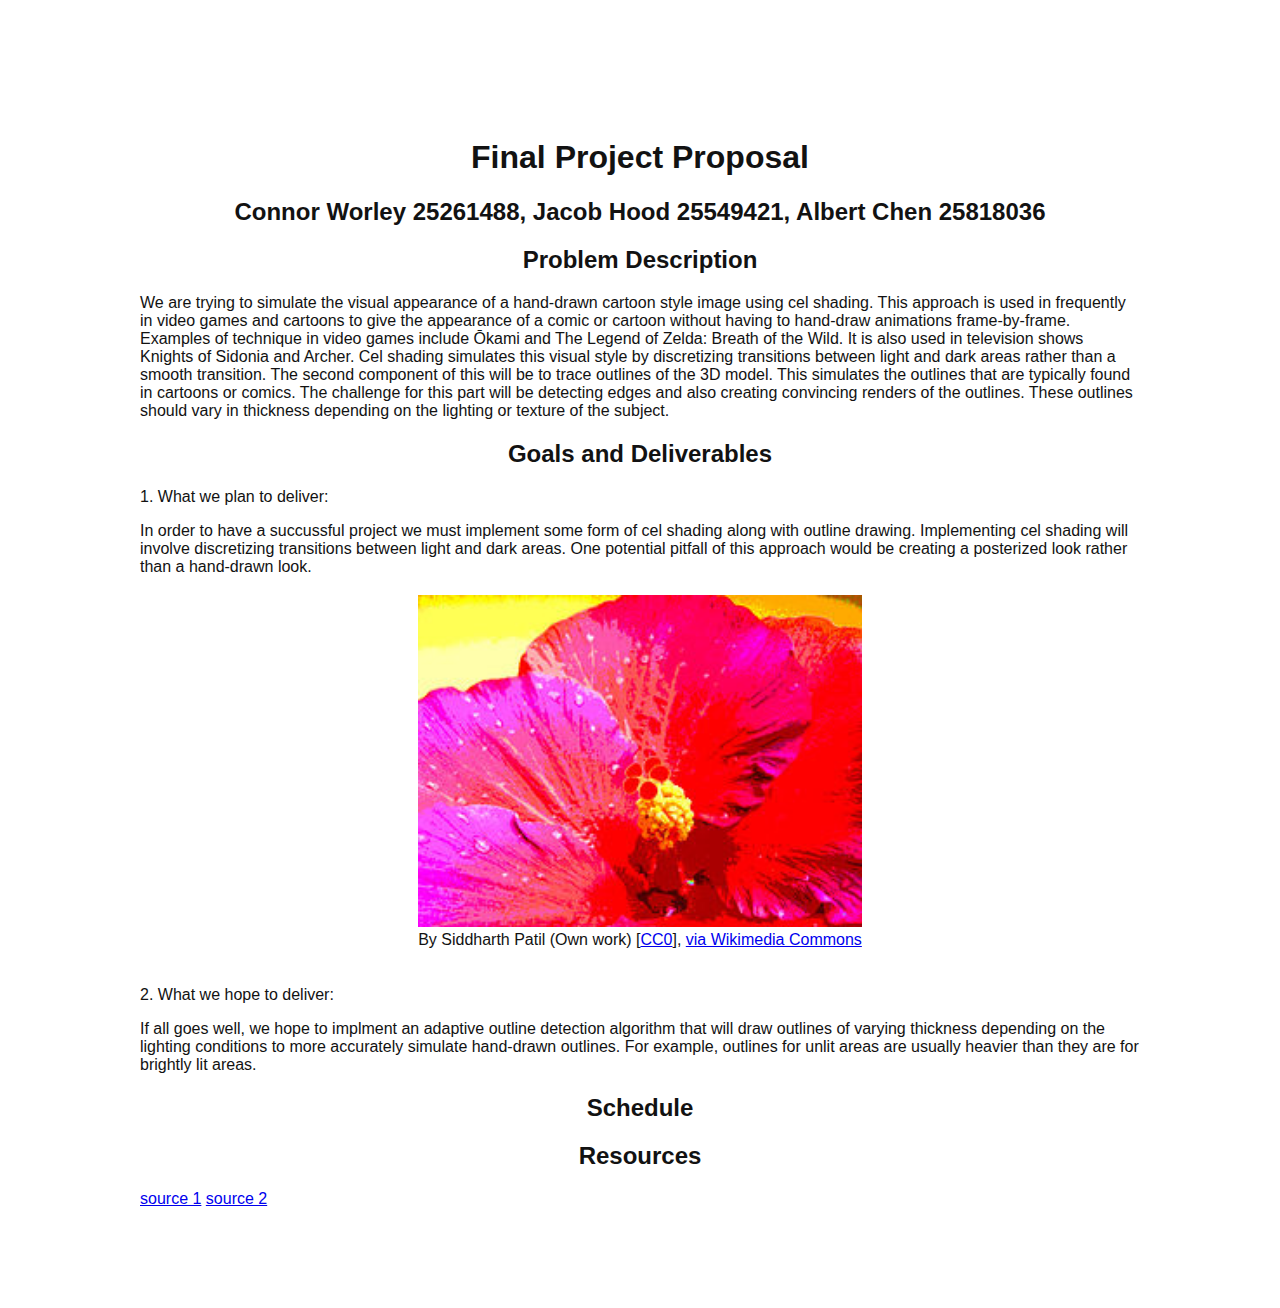
==== docs/index.html @ a54f99e4 "proposal page commit" ====
<!DOCTYPE html PUBLIC "-//W3C//DTD XHTML 1.0 Strict//EN" "http://www.w3.org/TR/xhtml1/DTD/xhtml1-strict.dtd">
<html xmlns="http://www.w3.org/1999/xhtml" xml:lang="en" lang="en">
<head>
<style>
  body {
    padding: 100px;
    width: 1000px;
    margin: auto;
    text-align: left;
    font-weight: 300;
    font-family: 'Roboto', sans-serif;
    color: #121212;
  }
  h1, h2, h3, h4 {
    font-family: 'Roboto', sans-serif;
  }
</style> 
<title>CS 184 Final Project Proposal</title>
<meta http-equiv="content-type" content="text/html; charset=utf-8" />
<link rel="stylesheet" type="text/css" href="style.css" media="screen" />
</head>
<body>
<br />
<h1 align="middle">Final Project Proposal</h1>
    <h2 align="middle">Connor Worley 25261488, Jacob Hood 25549421, Albert Chen 25818036</h2>
        <p></p>

    <h2 align="middle">Problem Description</h2>
        <p>We are trying to simulate the visual appearance of a hand-drawn cartoon style image using cel shading. This approach is used in frequently in video games and cartoons to give the appearance of a comic or cartoon without having to hand-draw animations frame-by-frame. Examples of technique in video games include Ōkami and The Legend of Zelda: Breath of the Wild. It is also used in television shows Knights of Sidonia and Archer. Cel shading simulates this visual style by discretizing transitions between light and dark areas rather than a smooth transition. The second component of this will be to trace outlines of the 3D model. This simulates the outlines that are typically found in cartoons or comics. The challenge for this part will be detecting edges and also creating convincing renders of the outlines. These outlines should vary in thickness depending on the lighting or texture of the subject.</p>
        
    <h2 align="middle">Goals and Deliverables</h2>
        <p>1. What we plan to deliver:</p>
        <p>In order to have a succussful project we must implement some form of cel shading along with outline drawing. Implementing cel shading will involve discretizing transitions between light and dark areas. One potential pitfall of this approach would be creating a posterized look rather than a hand-drawn look.</p>
        <div align="center">
            <table style="width=100%">
                <tr>
                    <td align="middle">
                    <img src="./images/posterized.jpg" width="100%" />
                    <figcaption align="middle">By Siddharth Patil (Own work) [<a href="http://creativecommons.org/publicdomain/zero/1.0/deed.en">CC0</a>], <a href="https://commons.wikimedia.org/wiki/File%3ALucidity_I.jpg">via Wikimedia Commons</a></figcaption>
                </tr>
            </table>
        </div>

        
</br>
        <p>2. What we hope to deliver:</p>
        <p>If all goes well, we hope to implment an adaptive outline detection algorithm that will draw outlines of varying thickness depending on the lighting conditions to more accurately simulate hand-drawn outlines. For example, outlines for unlit areas are usually heavier than they are for brightly lit areas.</p>
        
    <h2 align="middle">Schedule</h2>
        <p></p>

    <h2 align="middle">Resources</h2>
    <a href="https://raulreyesfinalproject.files.wordpress.com/2012/12/dissertation_cell-shading-raul_reyes_luque.pdf">source 1</a>
    <a href="https://www.cs.rpi.edu/~cutler/classes/advancedgraphics/S12/final_projects/hutchins_kim.pdf">source 2</a>

</div>
</body>
</html>
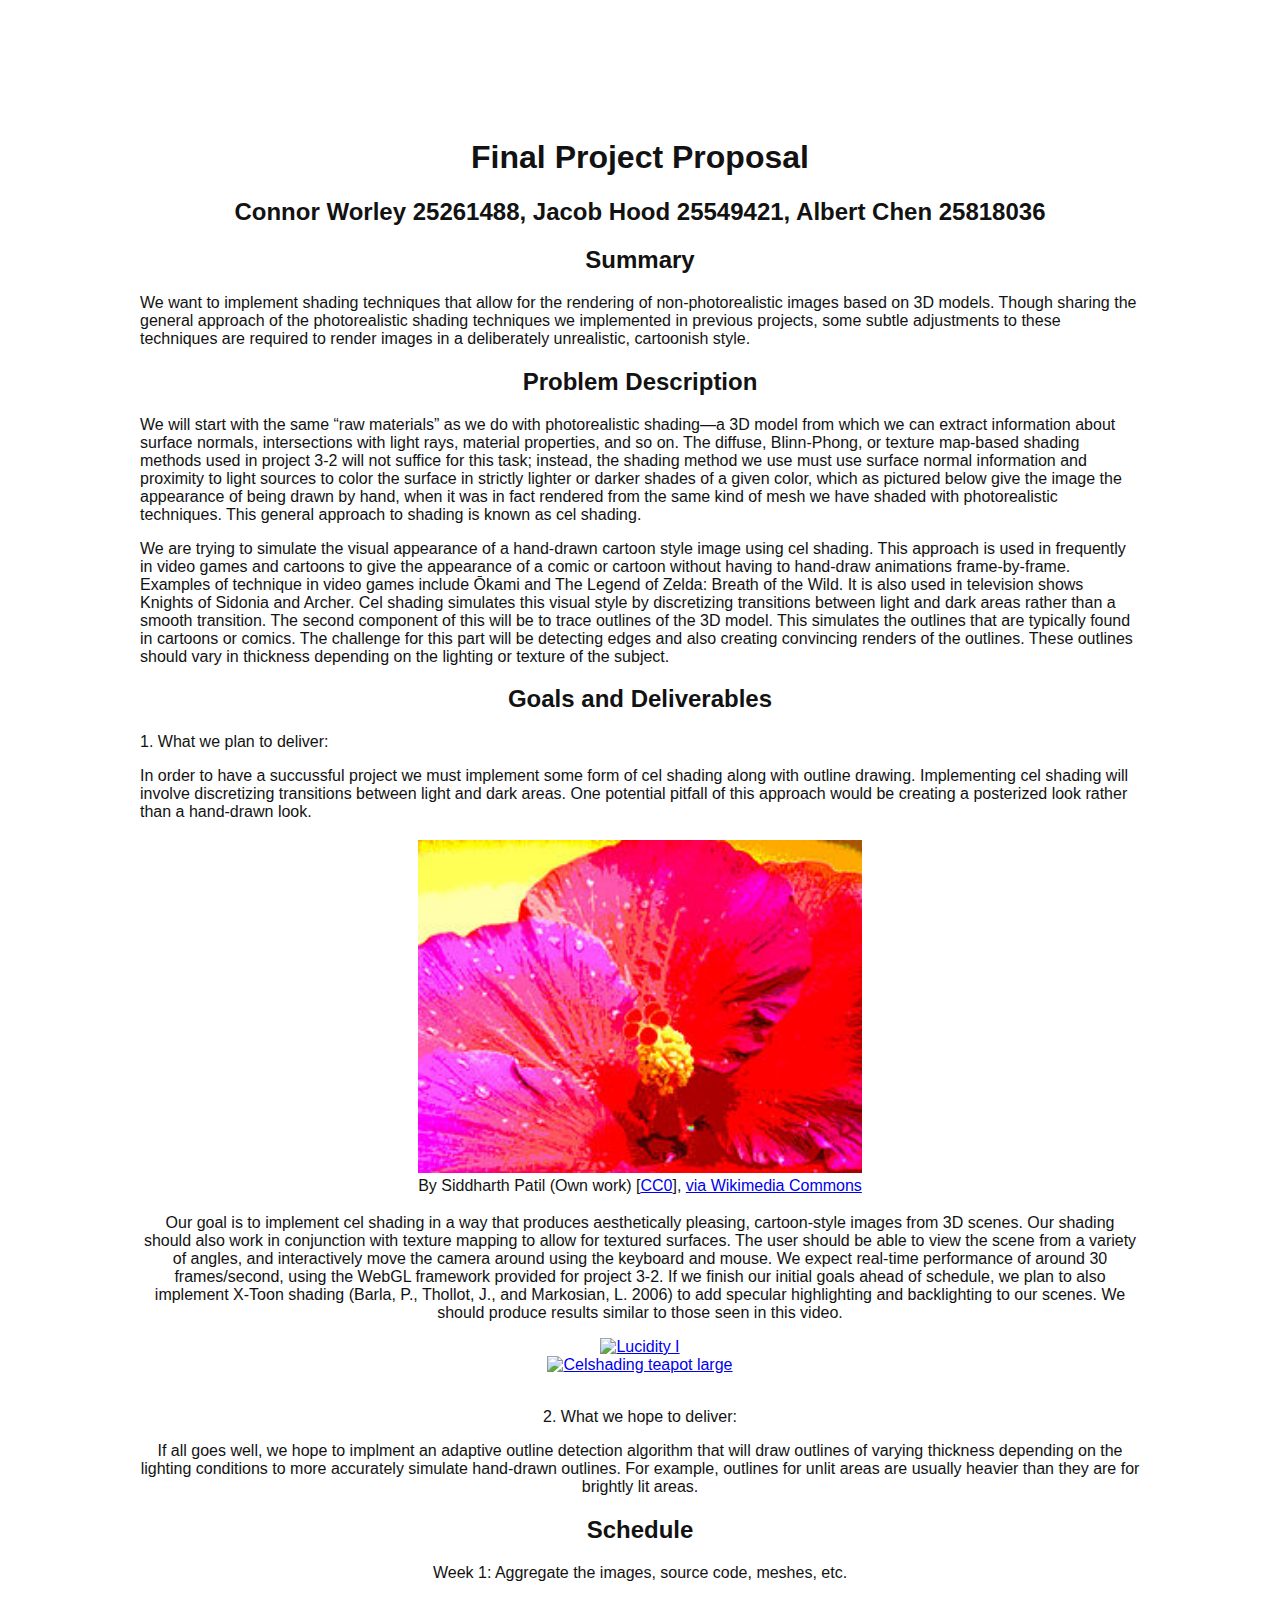
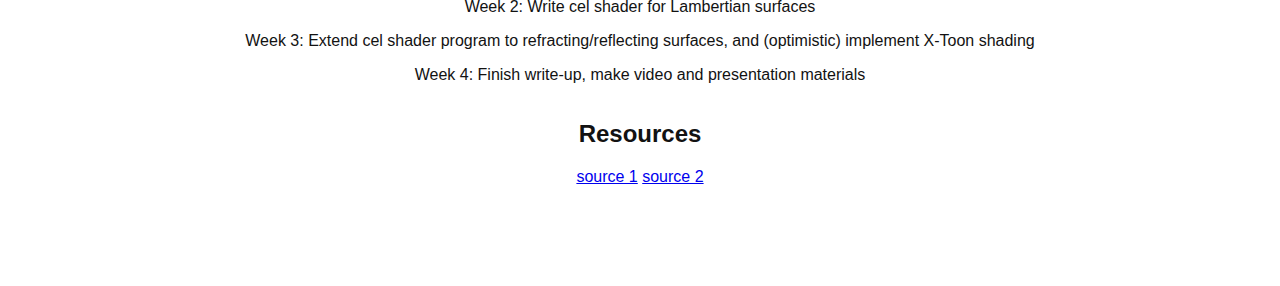
==== commit 923d993a: "more fixes" ====
--- a/docs/index.html
+++ b/docs/index.html
@@ -24,8 +24,11 @@
 <h1 align="middle">Final Project Proposal</h1>
     <h2 align="middle">Connor Worley 25261488, Jacob Hood 25549421, Albert Chen 25818036</h2>
         <p></p>
+    <h2 align="middle">Summary</h2>
+    <p>We want to implement shading techniques that allow for the rendering of non-photorealistic images based on 3D models. Though sharing the general approach of the photorealistic shading techniques we implemented in previous projects, some subtle adjustments to these techniques are required to render images in a deliberately unrealistic, cartoonish style.</p>
 
     <h2 align="middle">Problem Description</h2>
+    <p>We will start with the same “raw materials” as we do with photorealistic shading―a 3D model from which we can extract information about surface normals, intersections with light rays, material properties, and so on. The diffuse, Blinn-Phong, or texture map-based shading methods used in project 3-2 will not suffice for this task; instead, the shading method we use must use surface normal information and proximity to light sources to color the surface in strictly lighter or darker shades of a given color, which as pictured below give the image the appearance of being drawn by hand, when it was in fact rendered from the same kind of mesh we have shaded with photorealistic techniques. This general approach to shading is known as cel shading.</p>
         <p>We are trying to simulate the visual appearance of a hand-drawn cartoon style image using cel shading. This approach is used in frequently in video games and cartoons to give the appearance of a comic or cartoon without having to hand-draw animations frame-by-frame. Examples of technique in video games include Ōkami and The Legend of Zelda: Breath of the Wild. It is also used in television shows Knights of Sidonia and Archer. Cel shading simulates this visual style by discretizing transitions between light and dark areas rather than a smooth transition. The second component of this will be to trace outlines of the 3D model. This simulates the outlines that are typically found in cartoons or comics. The challenge for this part will be detecting edges and also creating convincing renders of the outlines. These outlines should vary in thickness depending on the lighting or texture of the subject.</p>
         
     <h2 align="middle">Goals and Deliverables</h2>
@@ -39,6 +42,15 @@
                     <figcaption align="middle">By Siddharth Patil (Own work) [<a href="http://creativecommons.org/publicdomain/zero/1.0/deed.en">CC0</a>], <a href="https://commons.wikimedia.org/wiki/File%3ALucidity_I.jpg">via Wikimedia Commons</a></figcaption>
                 </tr>
             </table>
+        <p>Our goal is to implement cel shading in a way that produces aesthetically pleasing, cartoon-style images from 3D scenes. Our shading should also work in conjunction with texture mapping to allow for textured surfaces.
+        The user should be able to view the scene from a variety of angles, and interactively move the camera around using the keyboard and mouse.
+        We expect real-time performance of around 30 frames/second, using the WebGL framework provided for project 3-2.
+        If we finish our initial goals ahead of schedule, we plan to also implement X-Toon shading (Barla, P., Thollot, J., and Markosian, L. 2006) to add specular highlighting and backlighting to our scenes. We should produce results similar to those seen in this video.
+        </p>
+        <div align="center">
+            <a title="By Siddharth Patil (Own work) [CC0], via Wikimedia Commons" href="https://commons.wikimedia.org/wiki/File%3ALucidity_I.jpg"><img width="512" alt="Lucidity I" src="https://upload.wikimedia.org/wikipedia/commons/thumb/e/e7/Lucidity_I.jpg/512px-Lucidity_I.jpg"/></a>
+        <div align="center">
+            <a title="By User:NicolasSourd (Own work) [GFDL (http://www.gnu.org/copyleft/fdl.html), CC-BY-SA-3.0 (http://creativecommons.org/licenses/by-sa/3.0/) or CC BY 2.5 (http://creativecommons.org/licenses/by/2.5)], via Wikimedia Commons" href="https://commons.wikimedia.org/wiki/File%3ACelshading_teapot_large.png"><img width="512" alt="Celshading teapot large" src="https://upload.wikimedia.org/wikipedia/commons/thumb/8/8a/Celshading_teapot_large.png/512px-Celshading_teapot_large.png"/></a>
         </div>
 
         
@@ -48,7 +60,22 @@
         
     <h2 align="middle">Schedule</h2>
         <p></p>
-
+        <div align="center">
+            <table style="width=100%">
+                <tr>
+                    <p>Week 1: Aggregate the images, source code, meshes, etc.</p>
+                </tr>
+                <tr>
+                    <p>Week 2: Write cel shader for Lambertian surfaces</p>
+                </tr>
+                <tr>
+                    <p>Week 3: Extend cel shader program to refracting/reflecting surfaces, and (optimistic) implement X-Toon shading</p>
+                </tr>
+                <tr>
+                    <p>Week 4: Finish write-up, make video and presentation materials</p>
+                </tr>
+            </table>
+        </div>
     <h2 align="middle">Resources</h2>
     <a href="https://raulreyesfinalproject.files.wordpress.com/2012/12/dissertation_cell-shading-raul_reyes_luque.pdf">source 1</a>
     <a href="https://www.cs.rpi.edu/~cutler/classes/advancedgraphics/S12/final_projects/hutchins_kim.pdf">source 2</a>
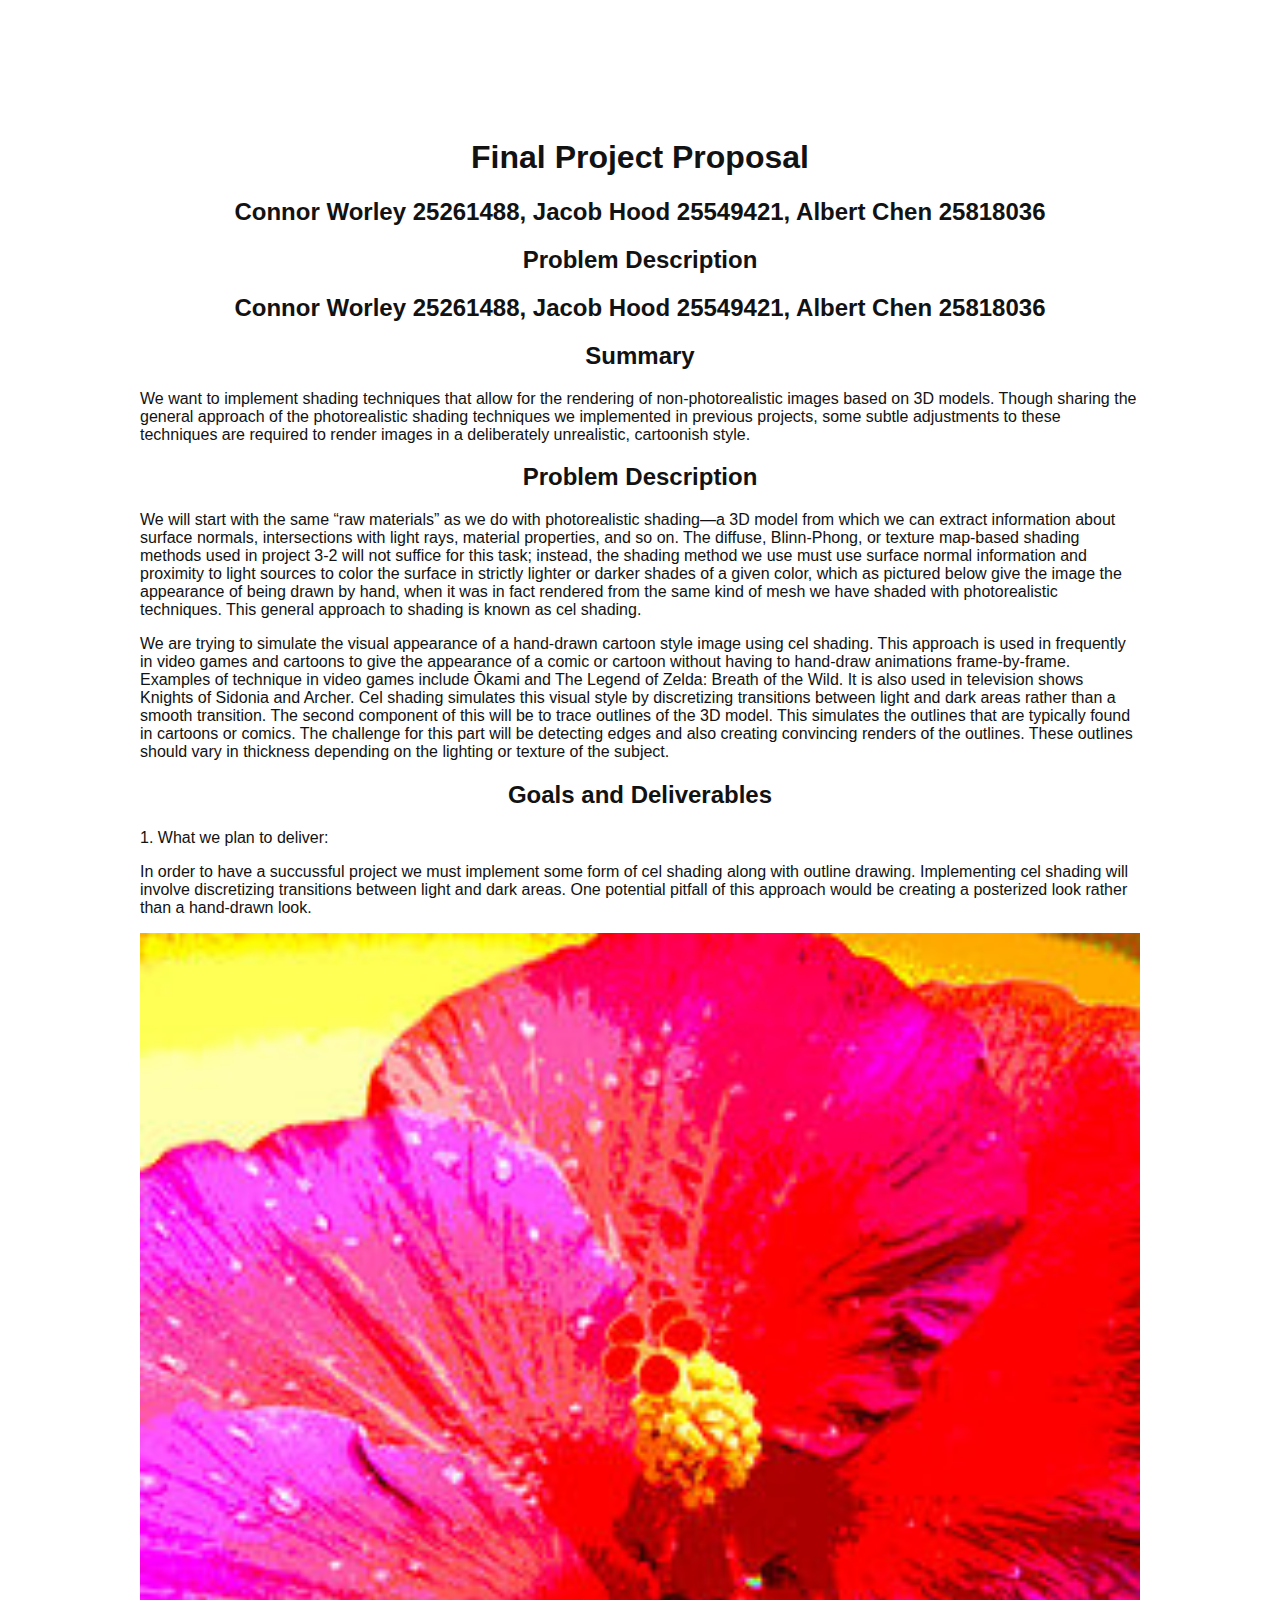
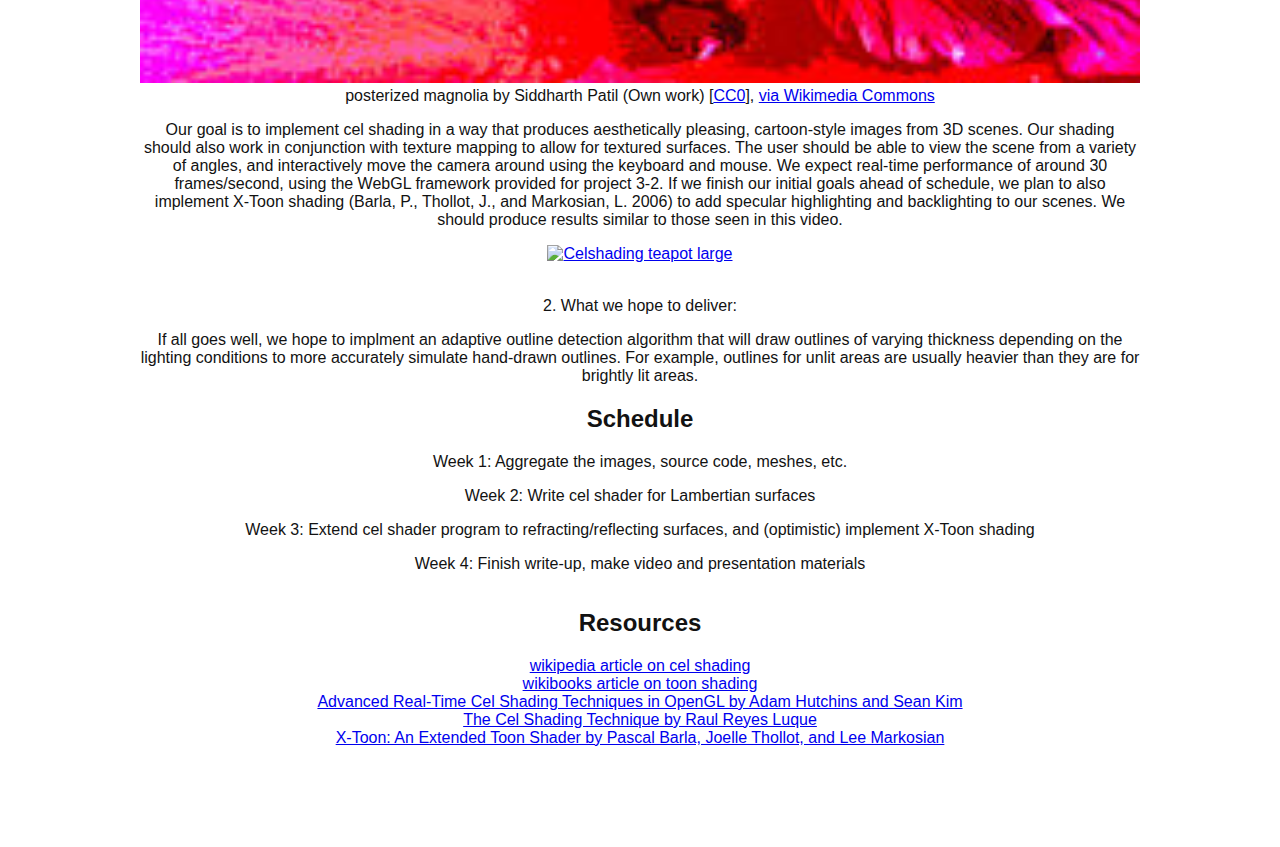
==== commit 6aa37042: "merge" ====
--- a/docs/index.html
+++ b/docs/index.html
@@ -24,6 +24,13 @@
 <h1 align="middle">Final Project Proposal</h1>
     <h2 align="middle">Connor Worley 25261488, Jacob Hood 25549421, Albert Chen 25818036</h2>
         <p></p>
+
+    <h2 align="middle">Problem Description</h2>
+    <h2 align="middle">
+        Connor Worley 25261488, 
+        Jacob Hood 25549421, 
+        Albert Chen 25818036
+    </h2>
     <h2 align="middle">Summary</h2>
     <p>We want to implement shading techniques that allow for the rendering of non-photorealistic images based on 3D models. Though sharing the general approach of the photorealistic shading techniques we implemented in previous projects, some subtle adjustments to these techniques are required to render images in a deliberately unrealistic, cartoonish style.</p>
 
@@ -35,20 +42,13 @@
         <p>1. What we plan to deliver:</p>
         <p>In order to have a succussful project we must implement some form of cel shading along with outline drawing. Implementing cel shading will involve discretizing transitions between light and dark areas. One potential pitfall of this approach would be creating a posterized look rather than a hand-drawn look.</p>
         <div align="center">
-            <table style="width=100%">
-                <tr>
-                    <td align="middle">
-                    <img src="./images/posterized.jpg" width="100%" />
-                    <figcaption align="middle">By Siddharth Patil (Own work) [<a href="http://creativecommons.org/publicdomain/zero/1.0/deed.en">CC0</a>], <a href="https://commons.wikimedia.org/wiki/File%3ALucidity_I.jpg">via Wikimedia Commons</a></figcaption>
-                </tr>
-            </table>
+            <img src="./images/posterized.jpg" width="100%" />
+            <figcaption align="middle">posterized magnolia by Siddharth Patil (Own work) [<a href="http://creativecommons.org/publicdomain/zero/1.0/deed.en">CC0</a>], <a href="https://commons.wikimedia.org/wiki/File%3ALucidity_I.jpg">via Wikimedia Commons</a></figcaption>
         <p>Our goal is to implement cel shading in a way that produces aesthetically pleasing, cartoon-style images from 3D scenes. Our shading should also work in conjunction with texture mapping to allow for textured surfaces.
         The user should be able to view the scene from a variety of angles, and interactively move the camera around using the keyboard and mouse.
         We expect real-time performance of around 30 frames/second, using the WebGL framework provided for project 3-2.
         If we finish our initial goals ahead of schedule, we plan to also implement X-Toon shading (Barla, P., Thollot, J., and Markosian, L. 2006) to add specular highlighting and backlighting to our scenes. We should produce results similar to those seen in this video.
         </p>
-        <div align="center">
-            <a title="By Siddharth Patil (Own work) [CC0], via Wikimedia Commons" href="https://commons.wikimedia.org/wiki/File%3ALucidity_I.jpg"><img width="512" alt="Lucidity I" src="https://upload.wikimedia.org/wikipedia/commons/thumb/e/e7/Lucidity_I.jpg/512px-Lucidity_I.jpg"/></a>
         <div align="center">
             <a title="By User:NicolasSourd (Own work) [GFDL (http://www.gnu.org/copyleft/fdl.html), CC-BY-SA-3.0 (http://creativecommons.org/licenses/by-sa/3.0/) or CC BY 2.5 (http://creativecommons.org/licenses/by/2.5)], via Wikimedia Commons" href="https://commons.wikimedia.org/wiki/File%3ACelshading_teapot_large.png"><img width="512" alt="Celshading teapot large" src="https://upload.wikimedia.org/wikipedia/commons/thumb/8/8a/Celshading_teapot_large.png/512px-Celshading_teapot_large.png"/></a>
         </div>
@@ -77,8 +77,16 @@
             </table>
         </div>
     <h2 align="middle">Resources</h2>
-    <a href="https://raulreyesfinalproject.files.wordpress.com/2012/12/dissertation_cell-shading-raul_reyes_luque.pdf">source 1</a>
-    <a href="https://www.cs.rpi.edu/~cutler/classes/advancedgraphics/S12/final_projects/hutchins_kim.pdf">source 2</a>
+    <a href="https://en.wikipedia.org/wiki/Cel_shading">wikipedia article on cel shading</a>
+    </br>
+    <a href="https://en.wikibooks.org/wiki/GLSL_Programming/Unity/Toon_Shading">wikibooks article on toon shading</a>
+    </br>
+    <a href="https://www.cs.rpi.edu/~cutler/classes/advancedgraphics/S12/final_projects/hutchins_kim.pdf">Advanced Real-Time Cel Shading Techniques in OpenGL by Adam Hutchins and Sean Kim</a>
+    </br>
+    <a href="https://raulreyesfinalproject.files.wordpress.com/2012/12/dissertation_cell-shading-raul_reyes_luque.pdf">The Cel Shading Technique by Raul Reyes Luque</a>
+    </br>
+    <a href="http://maverick.inria.fr/Publications/2006/BTM06a/x-toon.pdf">X-Toon: An Extended Toon Shader by Pascal Barla, Joelle Thollot, and Lee Markosian</a>
+
 
 </div>
 </body>
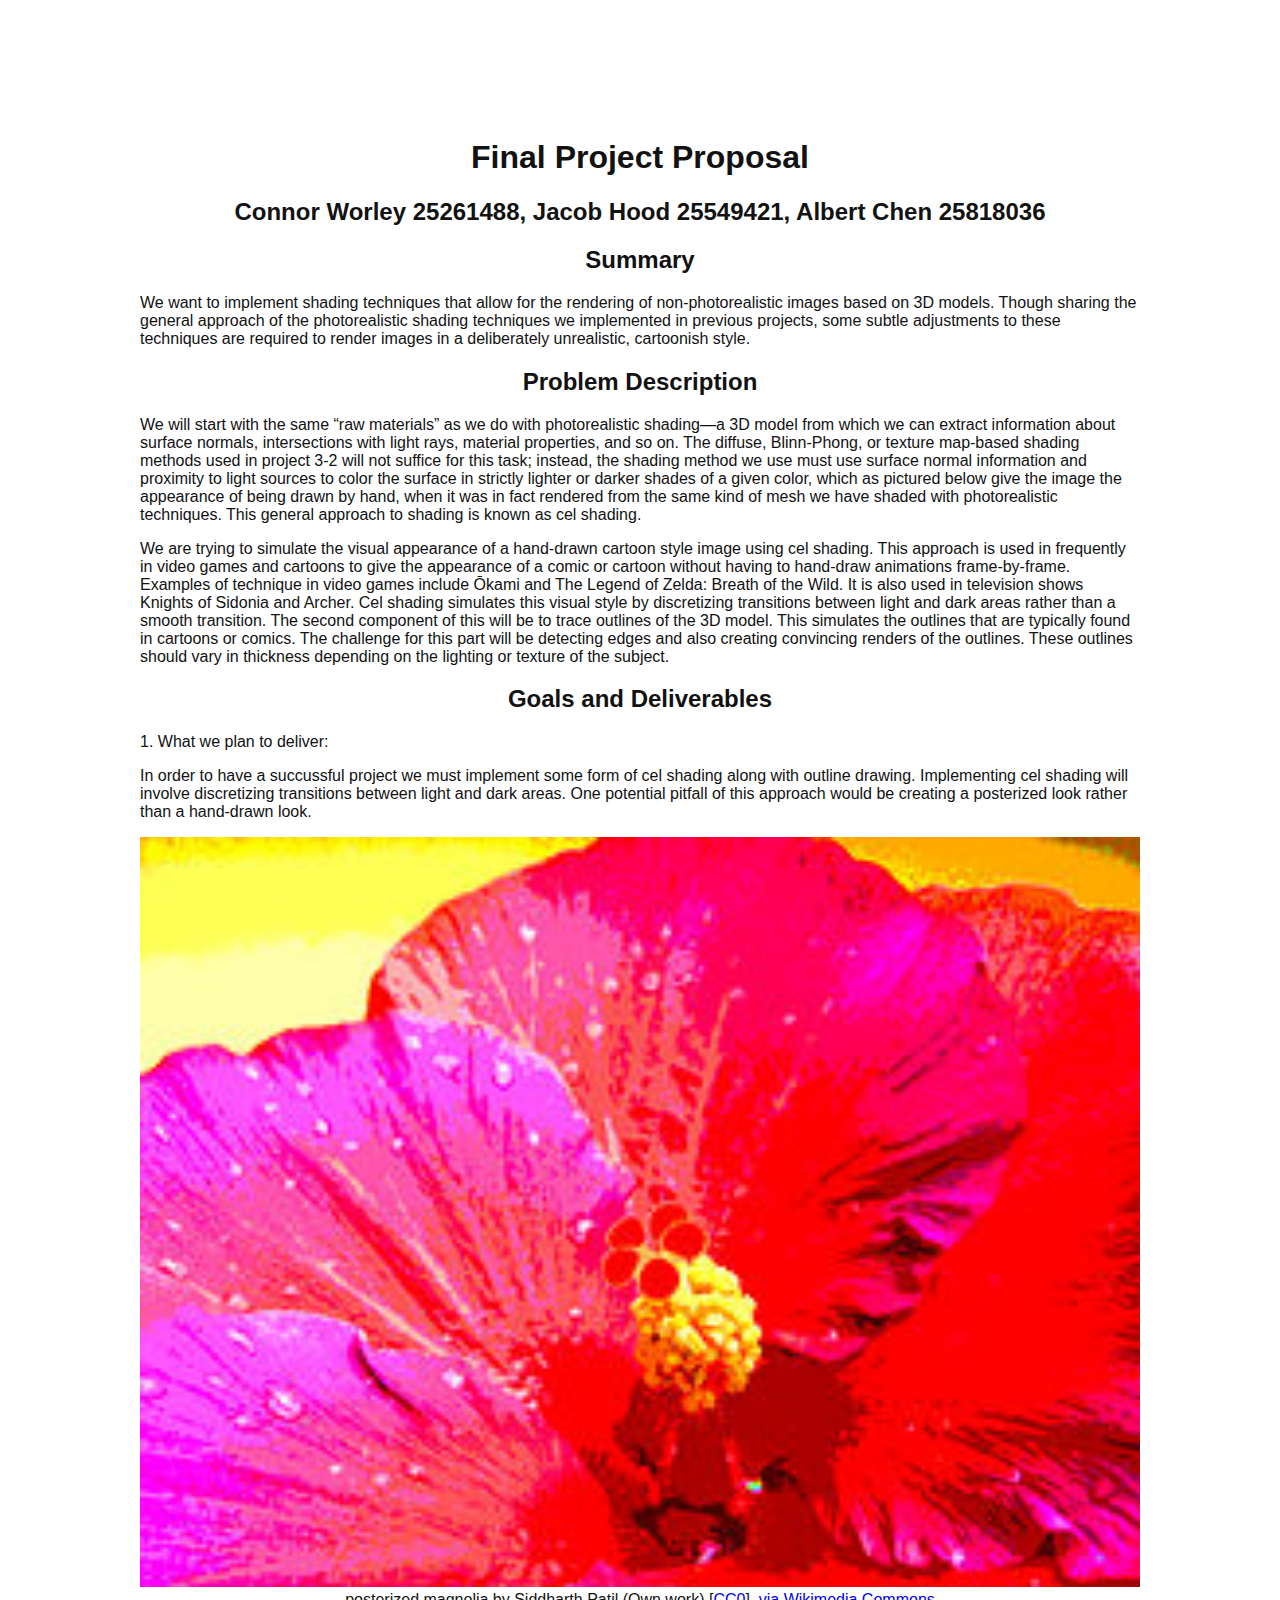
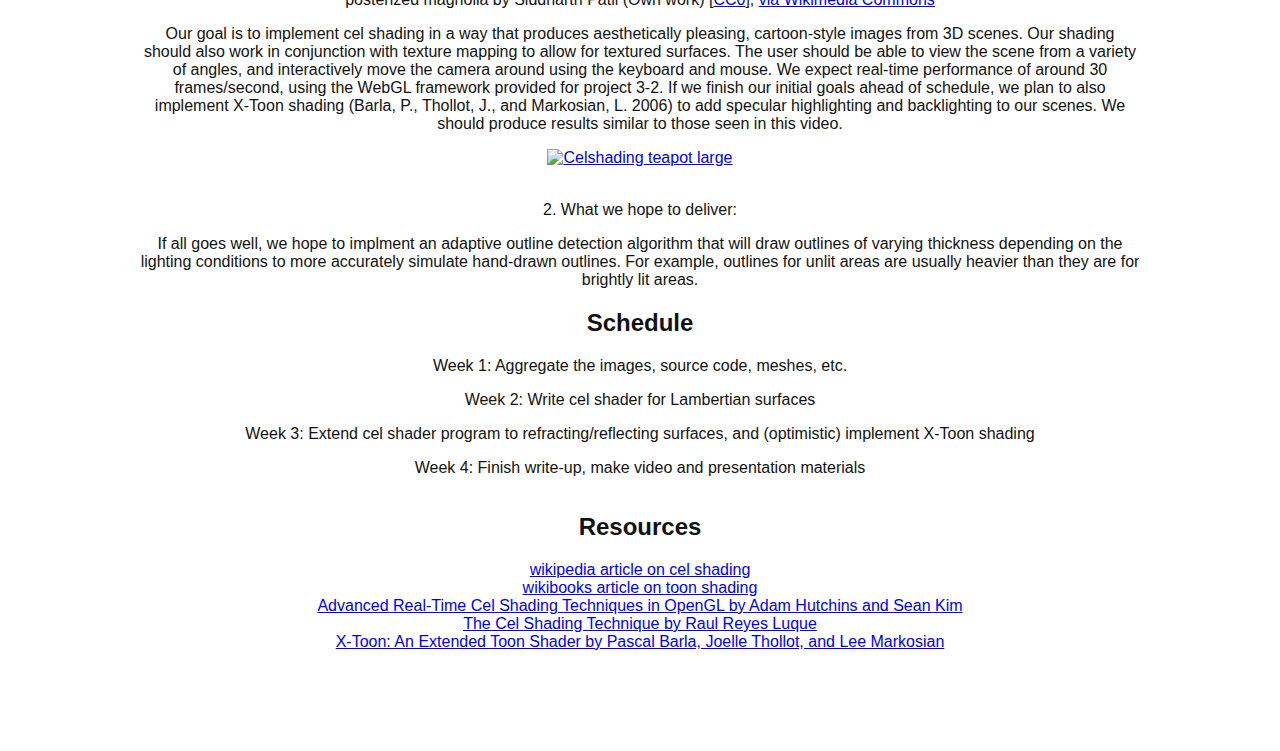
==== commit fff7375d: "Merge branch 'master' of https://github.com/jacobhood/shadybusiness" ====
--- a/docs/index.html
+++ b/docs/index.html
@@ -24,13 +24,6 @@
 <h1 align="middle">Final Project Proposal</h1>
     <h2 align="middle">Connor Worley 25261488, Jacob Hood 25549421, Albert Chen 25818036</h2>
         <p></p>
-
-    <h2 align="middle">Problem Description</h2>
-    <h2 align="middle">
-        Connor Worley 25261488, 
-        Jacob Hood 25549421, 
-        Albert Chen 25818036
-    </h2>
     <h2 align="middle">Summary</h2>
     <p>We want to implement shading techniques that allow for the rendering of non-photorealistic images based on 3D models. Though sharing the general approach of the photorealistic shading techniques we implemented in previous projects, some subtle adjustments to these techniques are required to render images in a deliberately unrealistic, cartoonish style.</p>
 
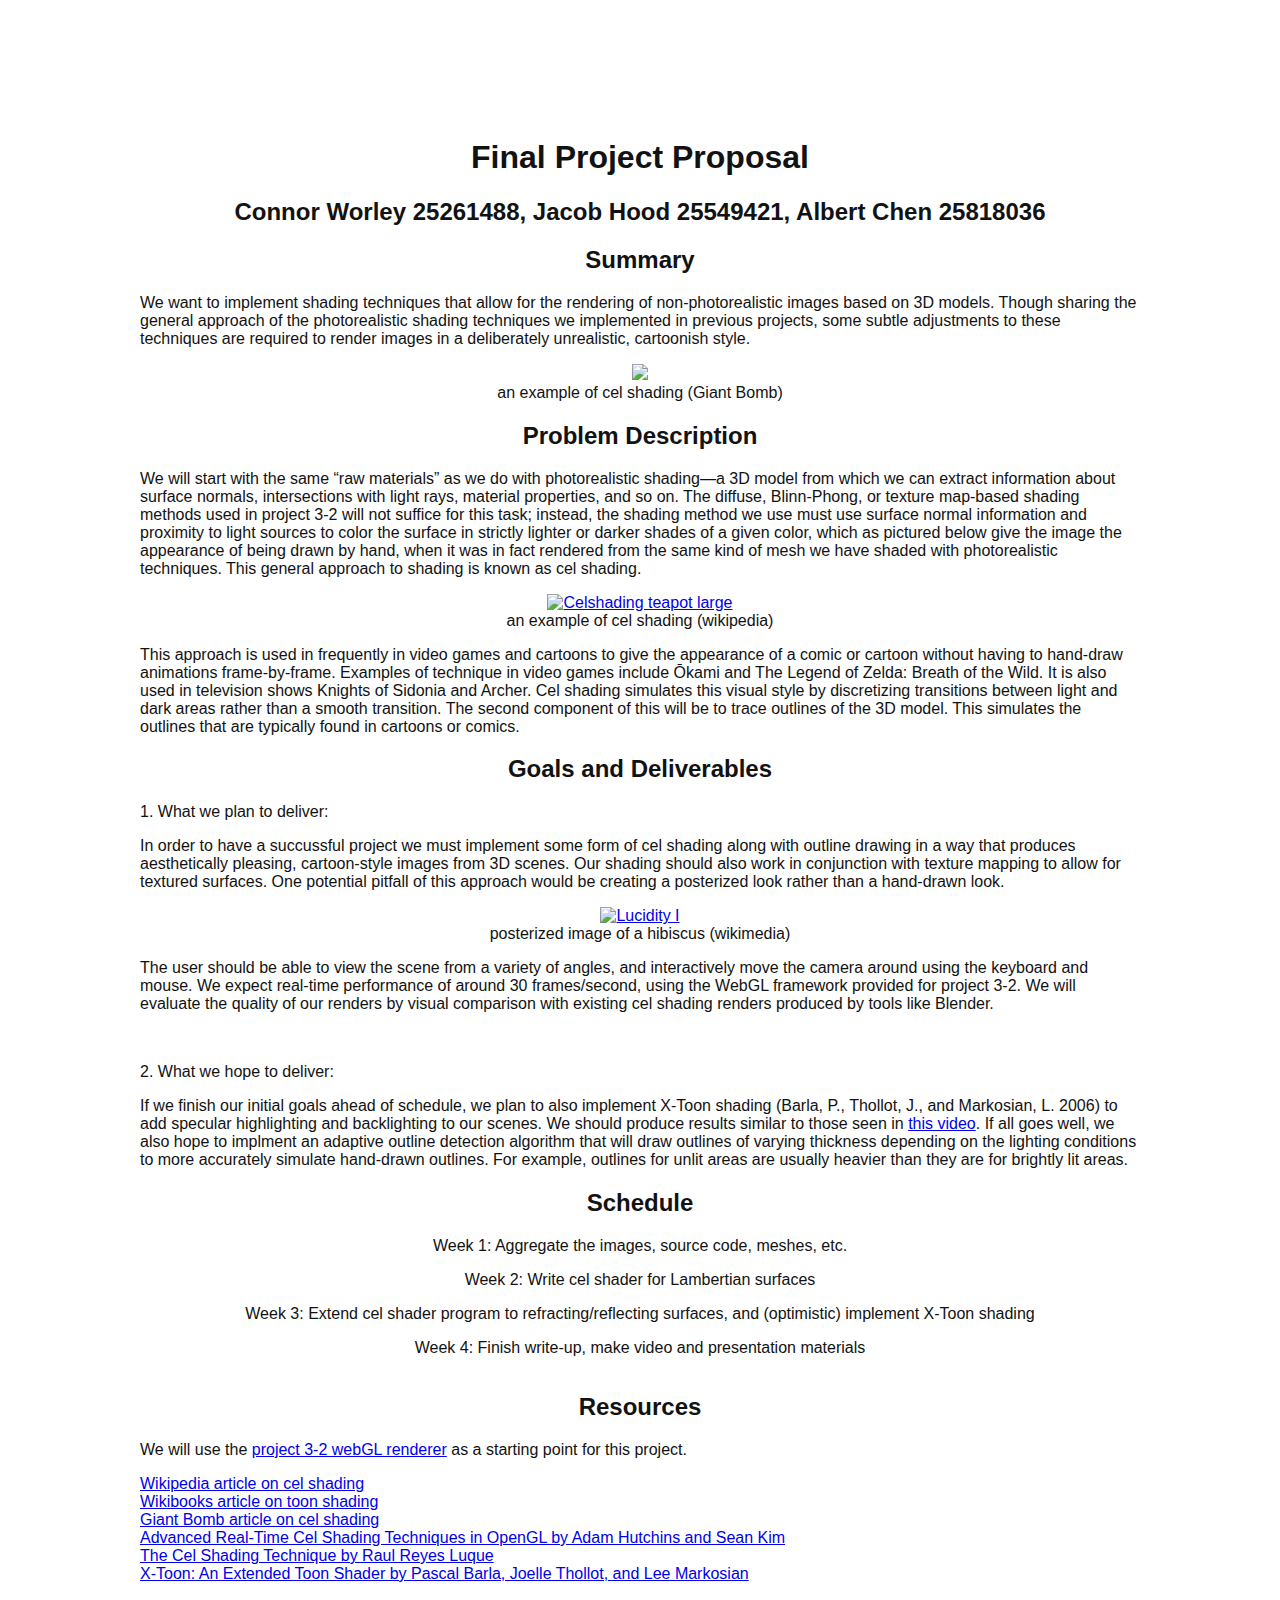
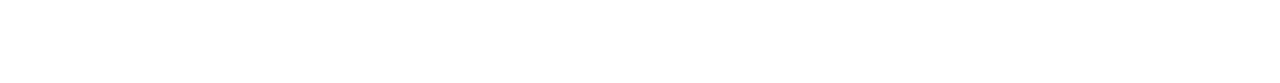
==== commit 5f2bfc03: "minor fixes" ====
--- a/docs/index.html
+++ b/docs/index.html
@@ -25,31 +25,34 @@
     <h2 align="middle">Connor Worley 25261488, Jacob Hood 25549421, Albert Chen 25818036</h2>
         <p></p>
     <h2 align="middle">Summary</h2>
-    <p>We want to implement shading techniques that allow for the rendering of non-photorealistic images based on 3D models. Though sharing the general approach of the photorealistic shading techniques we implemented in previous projects, some subtle adjustments to these techniques are required to render images in a deliberately unrealistic, cartoonish style.</p>
+        <p>We want to implement shading techniques that allow for the rendering of non-photorealistic images based on 3D models. Though sharing the general approach of the photorealistic shading techniques we implemented in previous projects, some subtle adjustments to these techniques are required to render images in a deliberately unrealistic, cartoonish style.</p>
+        <div align="center">
+            <img src="./images/link.jpg" width="256" />
+            <figcaption align="middle">an example of cel shading (Giant Bomb)</figcaption>
+        </div>
 
     <h2 align="middle">Problem Description</h2>
-    <p>We will start with the same “raw materials” as we do with photorealistic shading―a 3D model from which we can extract information about surface normals, intersections with light rays, material properties, and so on. The diffuse, Blinn-Phong, or texture map-based shading methods used in project 3-2 will not suffice for this task; instead, the shading method we use must use surface normal information and proximity to light sources to color the surface in strictly lighter or darker shades of a given color, which as pictured below give the image the appearance of being drawn by hand, when it was in fact rendered from the same kind of mesh we have shaded with photorealistic techniques. This general approach to shading is known as cel shading.</p>
-        <p>We are trying to simulate the visual appearance of a hand-drawn cartoon style image using cel shading. This approach is used in frequently in video games and cartoons to give the appearance of a comic or cartoon without having to hand-draw animations frame-by-frame. Examples of technique in video games include Ōkami and The Legend of Zelda: Breath of the Wild. It is also used in television shows Knights of Sidonia and Archer. Cel shading simulates this visual style by discretizing transitions between light and dark areas rather than a smooth transition. The second component of this will be to trace outlines of the 3D model. This simulates the outlines that are typically found in cartoons or comics. The challenge for this part will be detecting edges and also creating convincing renders of the outlines. These outlines should vary in thickness depending on the lighting or texture of the subject.</p>
+        <p>We will start with the same “raw materials” as we do with photorealistic shading―a 3D model from which we can extract information about surface normals, intersections with light rays, material properties, and so on. The diffuse, Blinn-Phong, or texture map-based shading methods used in project 3-2 will not suffice for this task; instead, the shading method we use must use surface normal information and proximity to light sources to color the surface in strictly lighter or darker shades of a given color, which as pictured below give the image the appearance of being drawn by hand, when it was in fact rendered from the same kind of mesh we have shaded with photorealistic techniques. This general approach to shading is known as cel shading.</p>
+        <div align="center">
+            <a title="By User:NicolasSourd (Own work) [GFDL (http://www.gnu.org/copyleft/fdl.html), CC-BY-SA-3.0 (http://creativecommons.org/licenses/by-sa/3.0/) or CC BY 2.5 (http://creativecommons.org/licenses/by/2.5)], via Wikimedia Commons" href="https://commons.wikimedia.org/wiki/File%3ACelshading_teapot_large.png"><img width="512" alt="Celshading teapot large" src="https://upload.wikimedia.org/wikipedia/commons/thumb/8/8a/Celshading_teapot_large.png/512px-Celshading_teapot_large.png"/></a>
+            <figcaption align="middle">an example of cel shading (wikipedia)</figcaption>
+        </div>
+        <p>This approach is used in frequently in video games and cartoons to give the appearance of a comic or cartoon without having to hand-draw animations frame-by-frame. Examples of technique in video games include Ōkami and The Legend of Zelda: Breath of the Wild. It is also used in television shows Knights of Sidonia and Archer. Cel shading simulates this visual style by discretizing transitions between light and dark areas rather than a smooth transition. The second component of this will be to trace outlines of the 3D model. This simulates the outlines that are typically found in cartoons or comics.</p>
         
     <h2 align="middle">Goals and Deliverables</h2>
         <p>1. What we plan to deliver:</p>
-        <p>In order to have a succussful project we must implement some form of cel shading along with outline drawing. Implementing cel shading will involve discretizing transitions between light and dark areas. One potential pitfall of this approach would be creating a posterized look rather than a hand-drawn look.</p>
+        <p>In order to have a succussful project we must implement some form of cel shading along with outline drawing in a way that produces aesthetically pleasing, cartoon-style images from 3D scenes. Our shading should also work in conjunction with texture mapping to allow for textured surfaces. One potential pitfall of this approach would be creating a posterized look rather than a hand-drawn look.</p>
         <div align="center">
-            <img src="./images/posterized.jpg" width="100%" />
-            <figcaption align="middle">posterized magnolia by Siddharth Patil (Own work) [<a href="http://creativecommons.org/publicdomain/zero/1.0/deed.en">CC0</a>], <a href="https://commons.wikimedia.org/wiki/File%3ALucidity_I.jpg">via Wikimedia Commons</a></figcaption>
-        <p>Our goal is to implement cel shading in a way that produces aesthetically pleasing, cartoon-style images from 3D scenes. Our shading should also work in conjunction with texture mapping to allow for textured surfaces.
-        The user should be able to view the scene from a variety of angles, and interactively move the camera around using the keyboard and mouse.
-        We expect real-time performance of around 30 frames/second, using the WebGL framework provided for project 3-2.
-        If we finish our initial goals ahead of schedule, we plan to also implement X-Toon shading (Barla, P., Thollot, J., and Markosian, L. 2006) to add specular highlighting and backlighting to our scenes. We should produce results similar to those seen in this video.
-        </p>
-        <div align="center">
-            <a title="By User:NicolasSourd (Own work) [GFDL (http://www.gnu.org/copyleft/fdl.html), CC-BY-SA-3.0 (http://creativecommons.org/licenses/by-sa/3.0/) or CC BY 2.5 (http://creativecommons.org/licenses/by/2.5)], via Wikimedia Commons" href="https://commons.wikimedia.org/wiki/File%3ACelshading_teapot_large.png"><img width="512" alt="Celshading teapot large" src="https://upload.wikimedia.org/wikipedia/commons/thumb/8/8a/Celshading_teapot_large.png/512px-Celshading_teapot_large.png"/></a>
+            <a title="By Siddharth Patil (Own work) [CC0], via Wikimedia Commons" href="https://commons.wikimedia.org/wiki/File%3ALucidity_I.jpg"><img width="512" alt="Lucidity I" src="https://upload.wikimedia.org/wikipedia/commons/thumb/e/e7/Lucidity_I.jpg/512px-Lucidity_I.jpg"/></a>
+            <figcaption align="middle">posterized image of a hibiscus (wikimedia)</figcaption>
         </div>
+        <p>
+        The user should be able to view the scene from a variety of angles, and interactively move the camera around using the keyboard and mouse. We expect real-time performance of around 30 frames/second, using the WebGL framework provided for project 3-2. We will evaluate the quality of our renders by visual comparison with existing cel shading renders produced by tools like Blender.</p>
 
-        
 </br>
-        <p>2. What we hope to deliver:</p>
-        <p>If all goes well, we hope to implment an adaptive outline detection algorithm that will draw outlines of varying thickness depending on the lighting conditions to more accurately simulate hand-drawn outlines. For example, outlines for unlit areas are usually heavier than they are for brightly lit areas.</p>
+        <p>2. What we hope to deliver:</p> 
+        <p>If we finish our initial goals ahead of schedule, we plan to also implement X-Toon shading (Barla, P., Thollot, J., and Markosian, L. 2006) to add specular highlighting and backlighting to our scenes. We should produce results similar to those seen in <a href="https://www.youtube.com/watch?v=fxrcGrNZNwQ">this video</a>.
+        If all goes well, we also hope to implment an adaptive outline detection algorithm that will draw outlines of varying thickness depending on the lighting conditions to more accurately simulate hand-drawn outlines. For example, outlines for unlit areas are usually heavier than they are for brightly lit areas.</p>
         
     <h2 align="middle">Schedule</h2>
         <p></p>
@@ -69,16 +72,20 @@
                 </tr>
             </table>
         </div>
+
     <h2 align="middle">Resources</h2>
-    <a href="https://en.wikipedia.org/wiki/Cel_shading">wikipedia article on cel shading</a>
-    </br>
-    <a href="https://en.wikibooks.org/wiki/GLSL_Programming/Unity/Toon_Shading">wikibooks article on toon shading</a>
-    </br>
-    <a href="https://www.cs.rpi.edu/~cutler/classes/advancedgraphics/S12/final_projects/hutchins_kim.pdf">Advanced Real-Time Cel Shading Techniques in OpenGL by Adam Hutchins and Sean Kim</a>
-    </br>
-    <a href="https://raulreyesfinalproject.files.wordpress.com/2012/12/dissertation_cell-shading-raul_reyes_luque.pdf">The Cel Shading Technique by Raul Reyes Luque</a>
-    </br>
-    <a href="http://maverick.inria.fr/Publications/2006/BTM06a/x-toon.pdf">X-Toon: An Extended Toon Shader by Pascal Barla, Joelle Thollot, and Lee Markosian</a>
+    <p>We will use the <a href="https://cs184.eecs.berkeley.edu/article/28">project 3-2 webGL renderer</a> as a starting point for this project.</p>
+        <a href="https://en.wikipedia.org/wiki/Cel_shading">Wikipedia article on cel shading</a>
+        </br>
+        <a href="https://en.wikibooks.org/wiki/GLSL_Programming/Unity/Toon_Shading">Wikibooks article on toon shading</a>
+        </br>
+        <a href="https://www.giantbomb.com/cel-shading/3015-173/">Giant Bomb article on cel shading</a>
+        </br>
+        <a href="https://www.cs.rpi.edu/~cutler/classes/advancedgraphics/S12/final_projects/hutchins_kim.pdf">Advanced Real-Time Cel Shading Techniques in OpenGL by Adam Hutchins and Sean Kim</a>
+        </br>
+        <a href="https://raulreyesfinalproject.files.wordpress.com/2012/12/dissertation_cell-shading-raul_reyes_luque.pdf">The Cel Shading Technique by Raul Reyes Luque</a>
+        </br>
+        <a href="http://maverick.inria.fr/Publications/2006/BTM06a/x-toon.pdf">X-Toon: An Extended Toon Shader by Pascal Barla, Joelle Thollot, and Lee Markosian</a>
 
 
 </div>
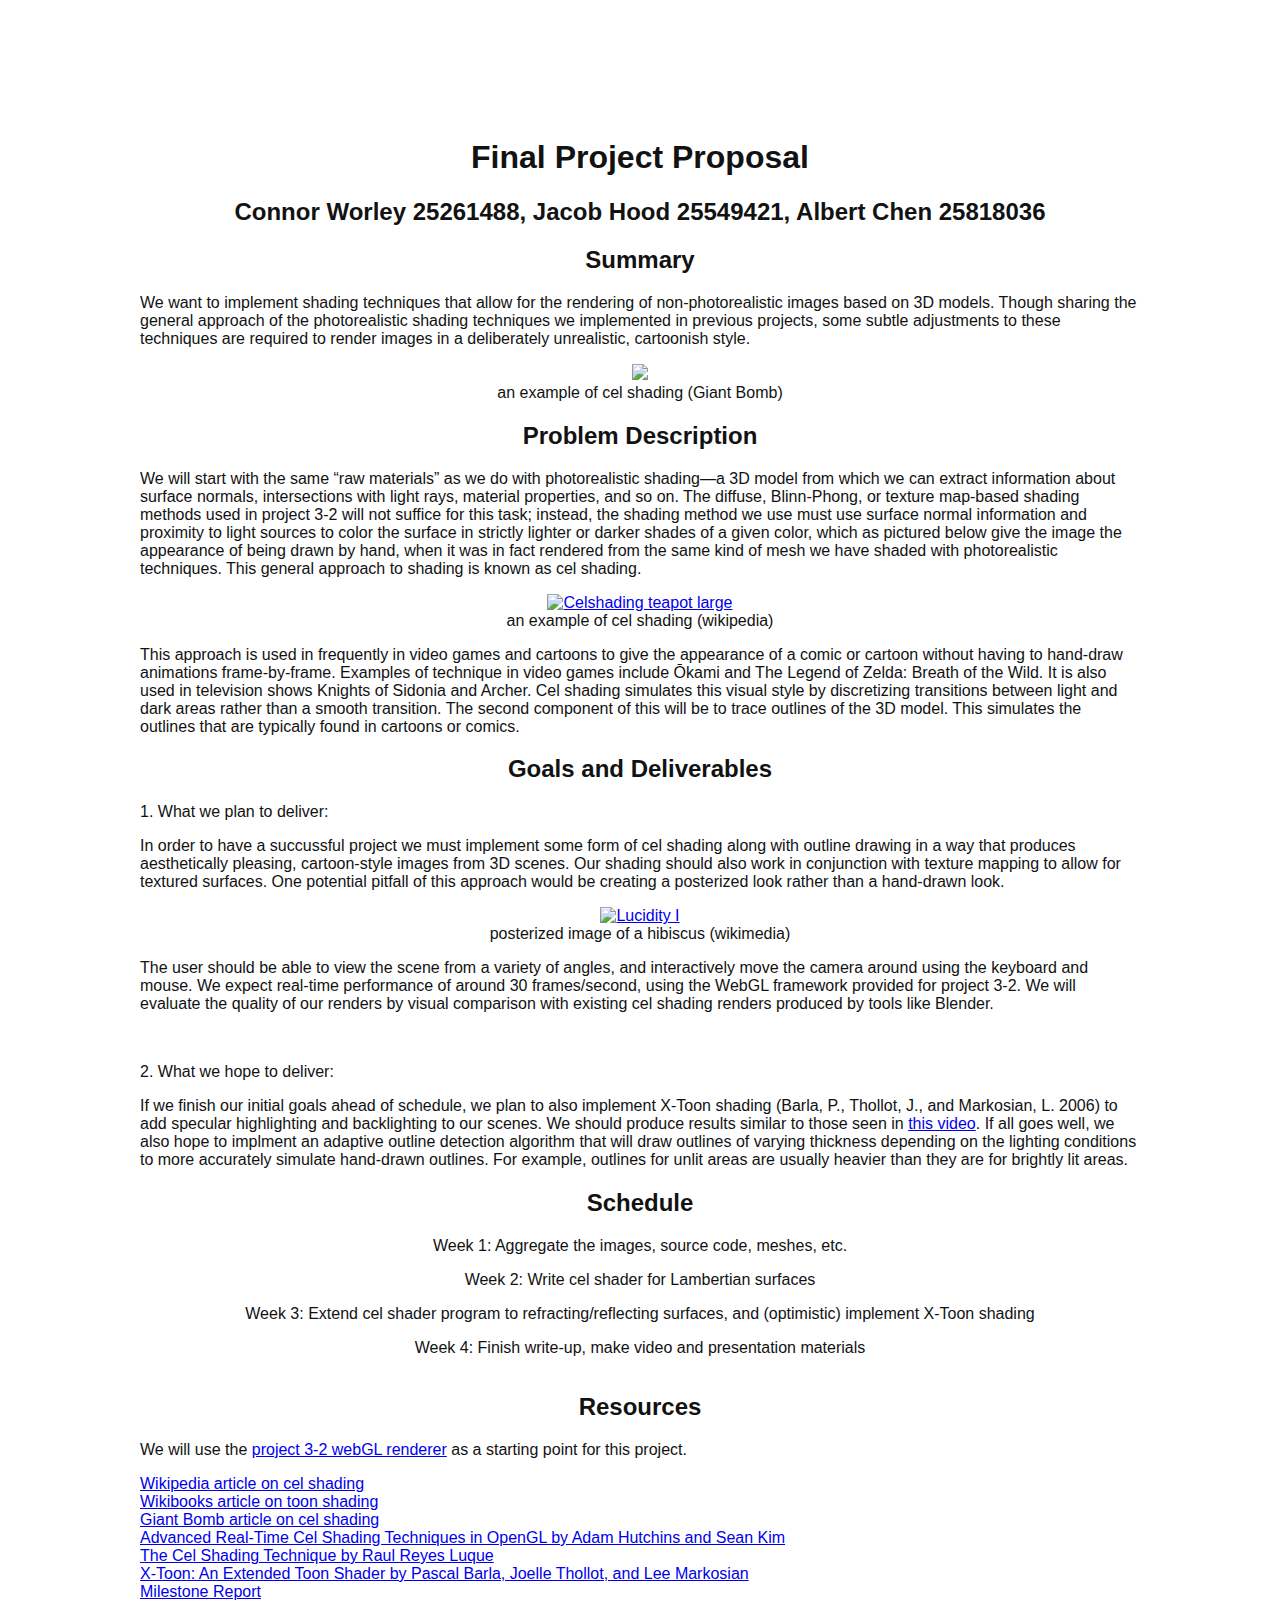
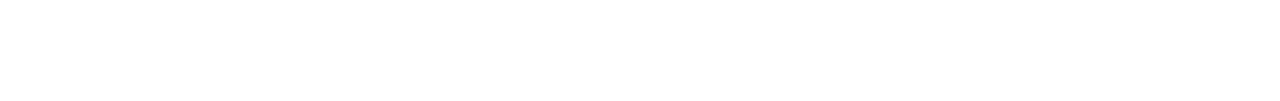
==== commit 697c2458: "start on milestone report" ====
--- a/docs/index.html
+++ b/docs/index.html
@@ -87,6 +87,8 @@
         </br>
         <a href="http://maverick.inria.fr/Publications/2006/BTM06a/x-toon.pdf">X-Toon: An Extended Toon Shader by Pascal Barla, Joelle Thollot, and Lee Markosian</a>
 
+        </br>
+        <a href="./milestone.html">Milestone Report</a>
 
 </div>
 </body>
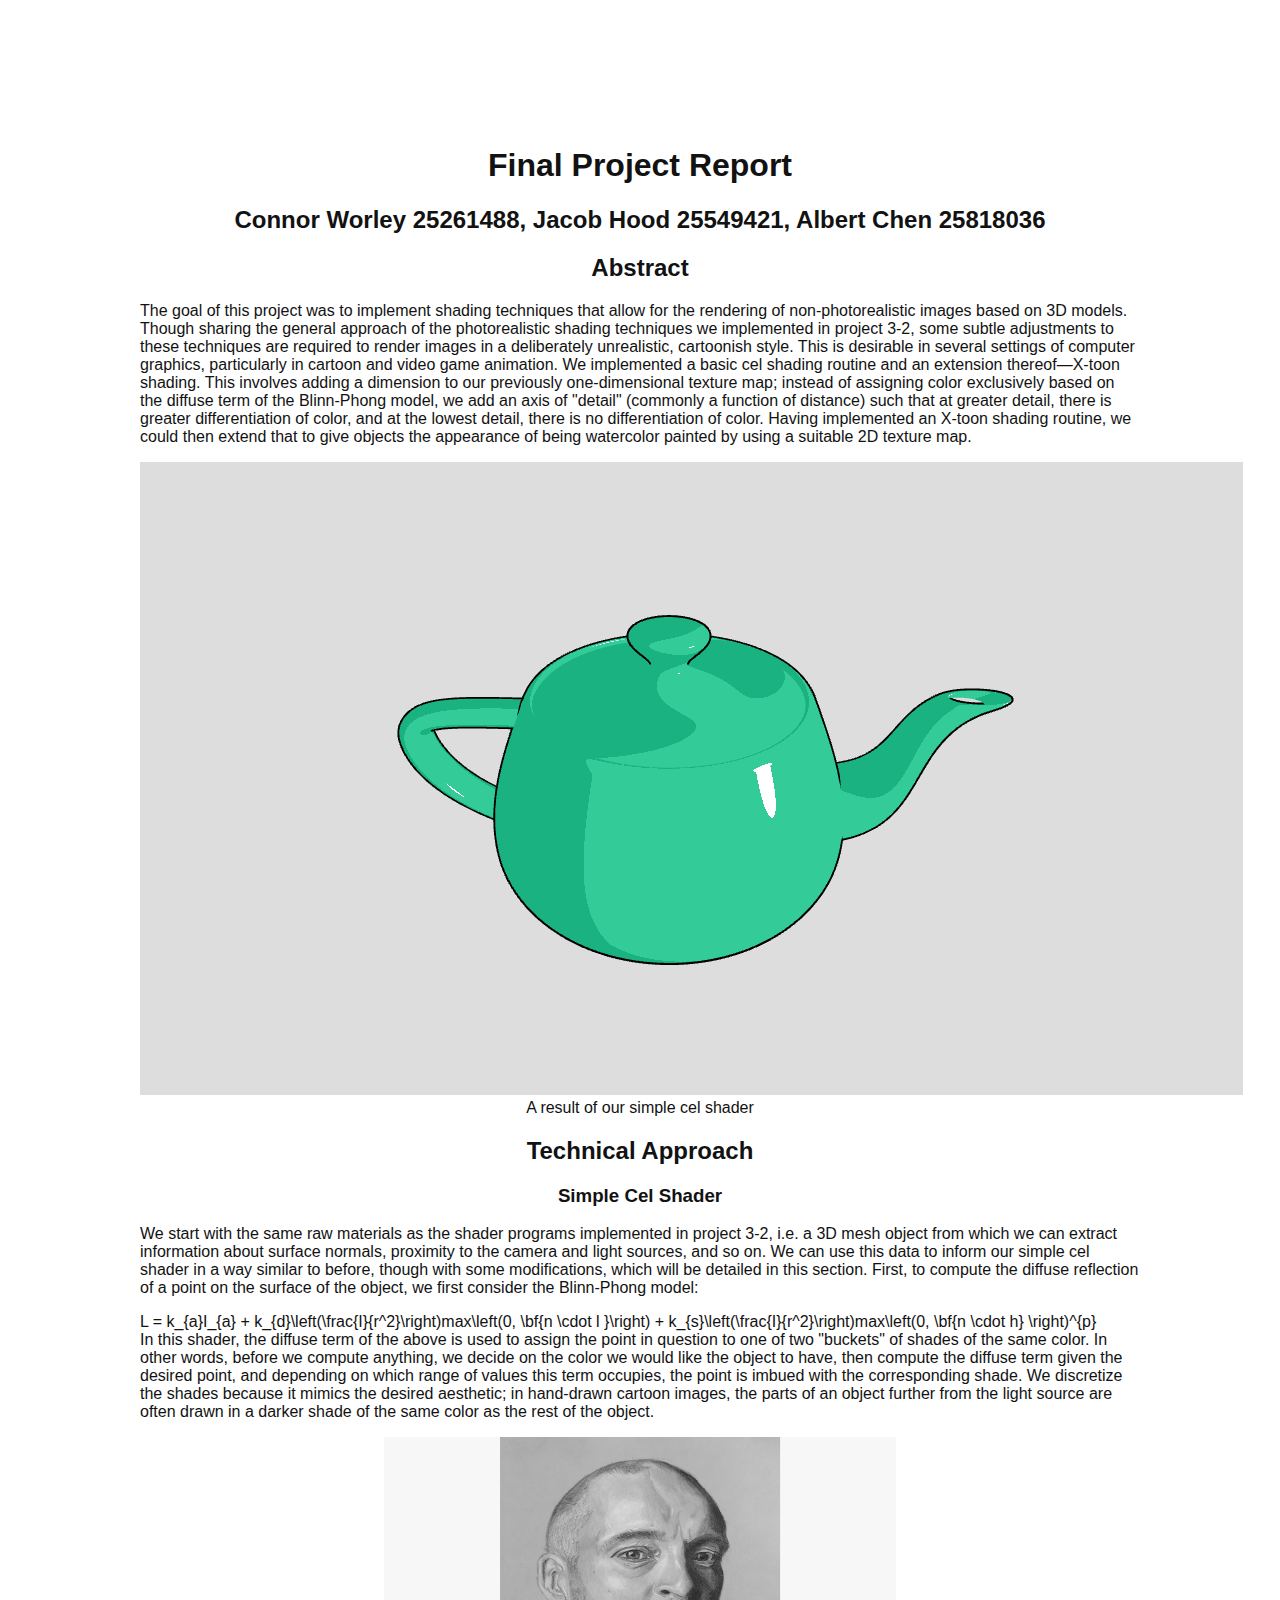
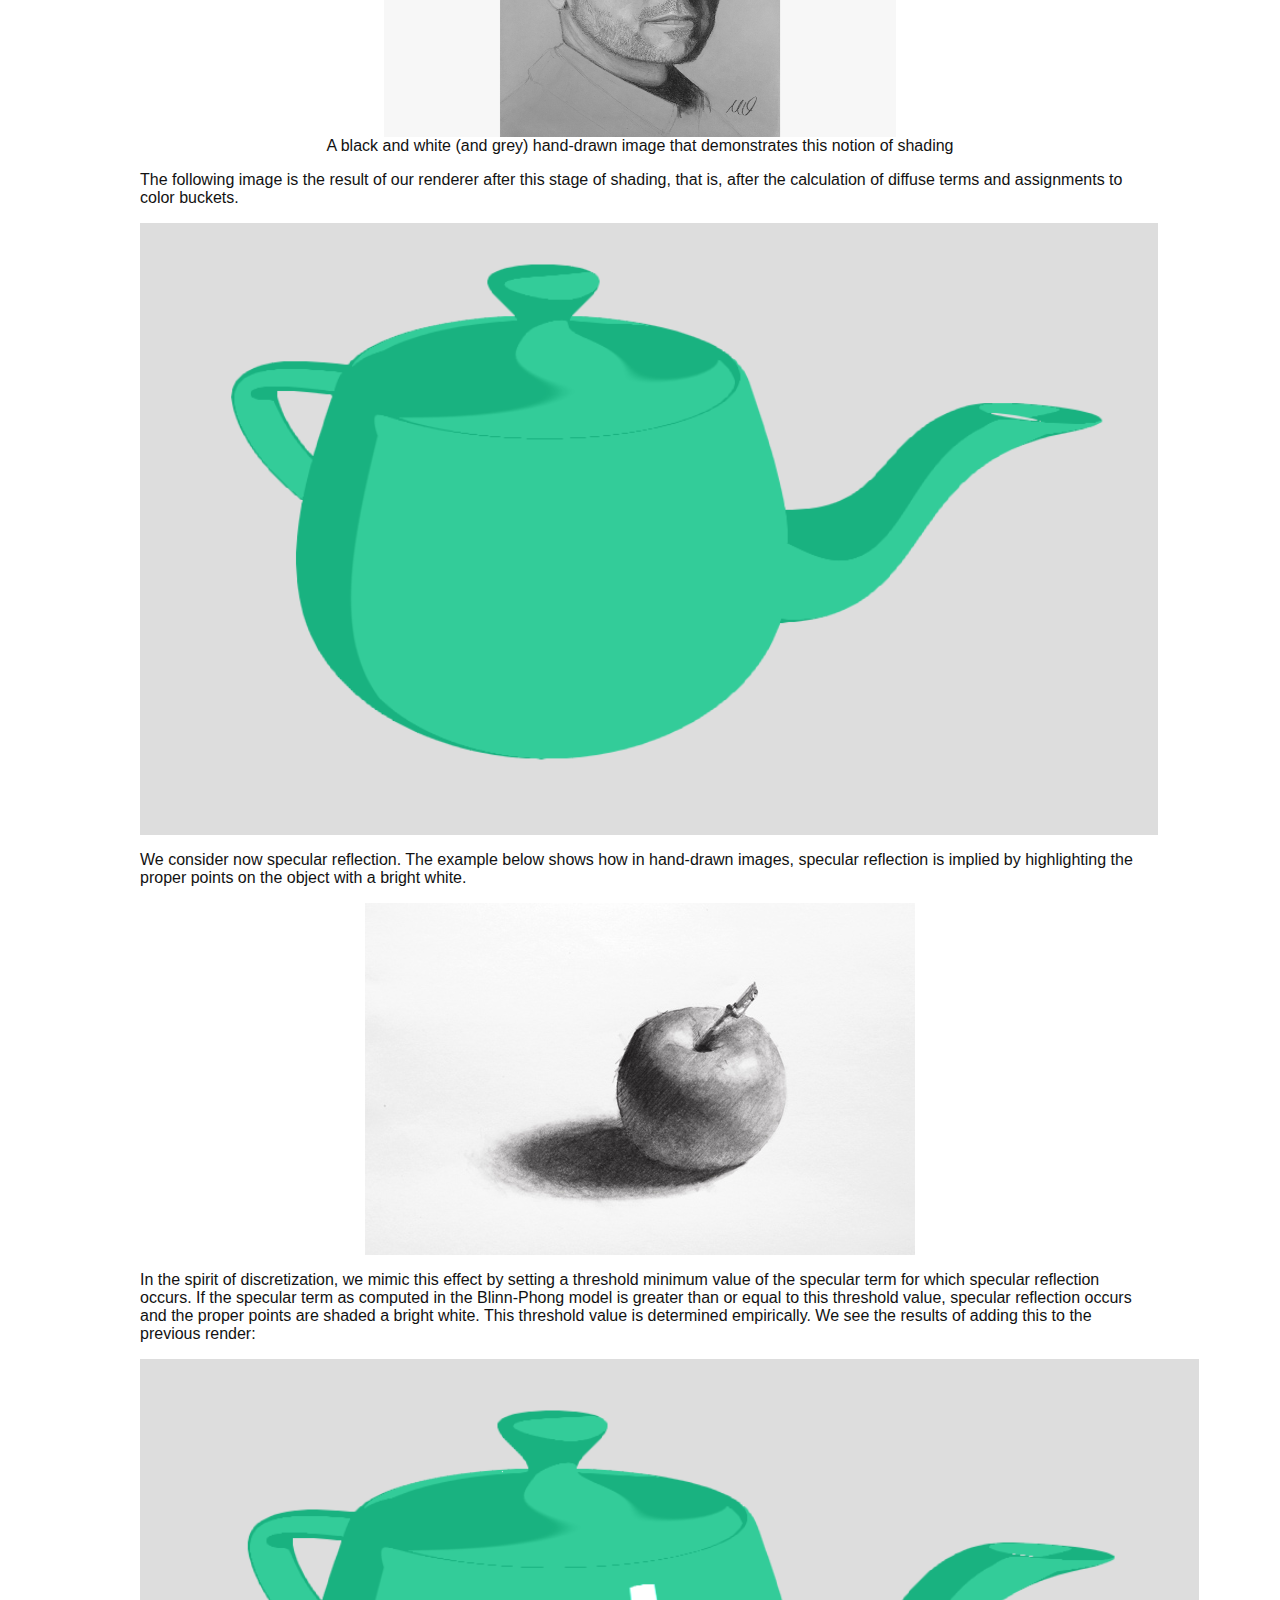
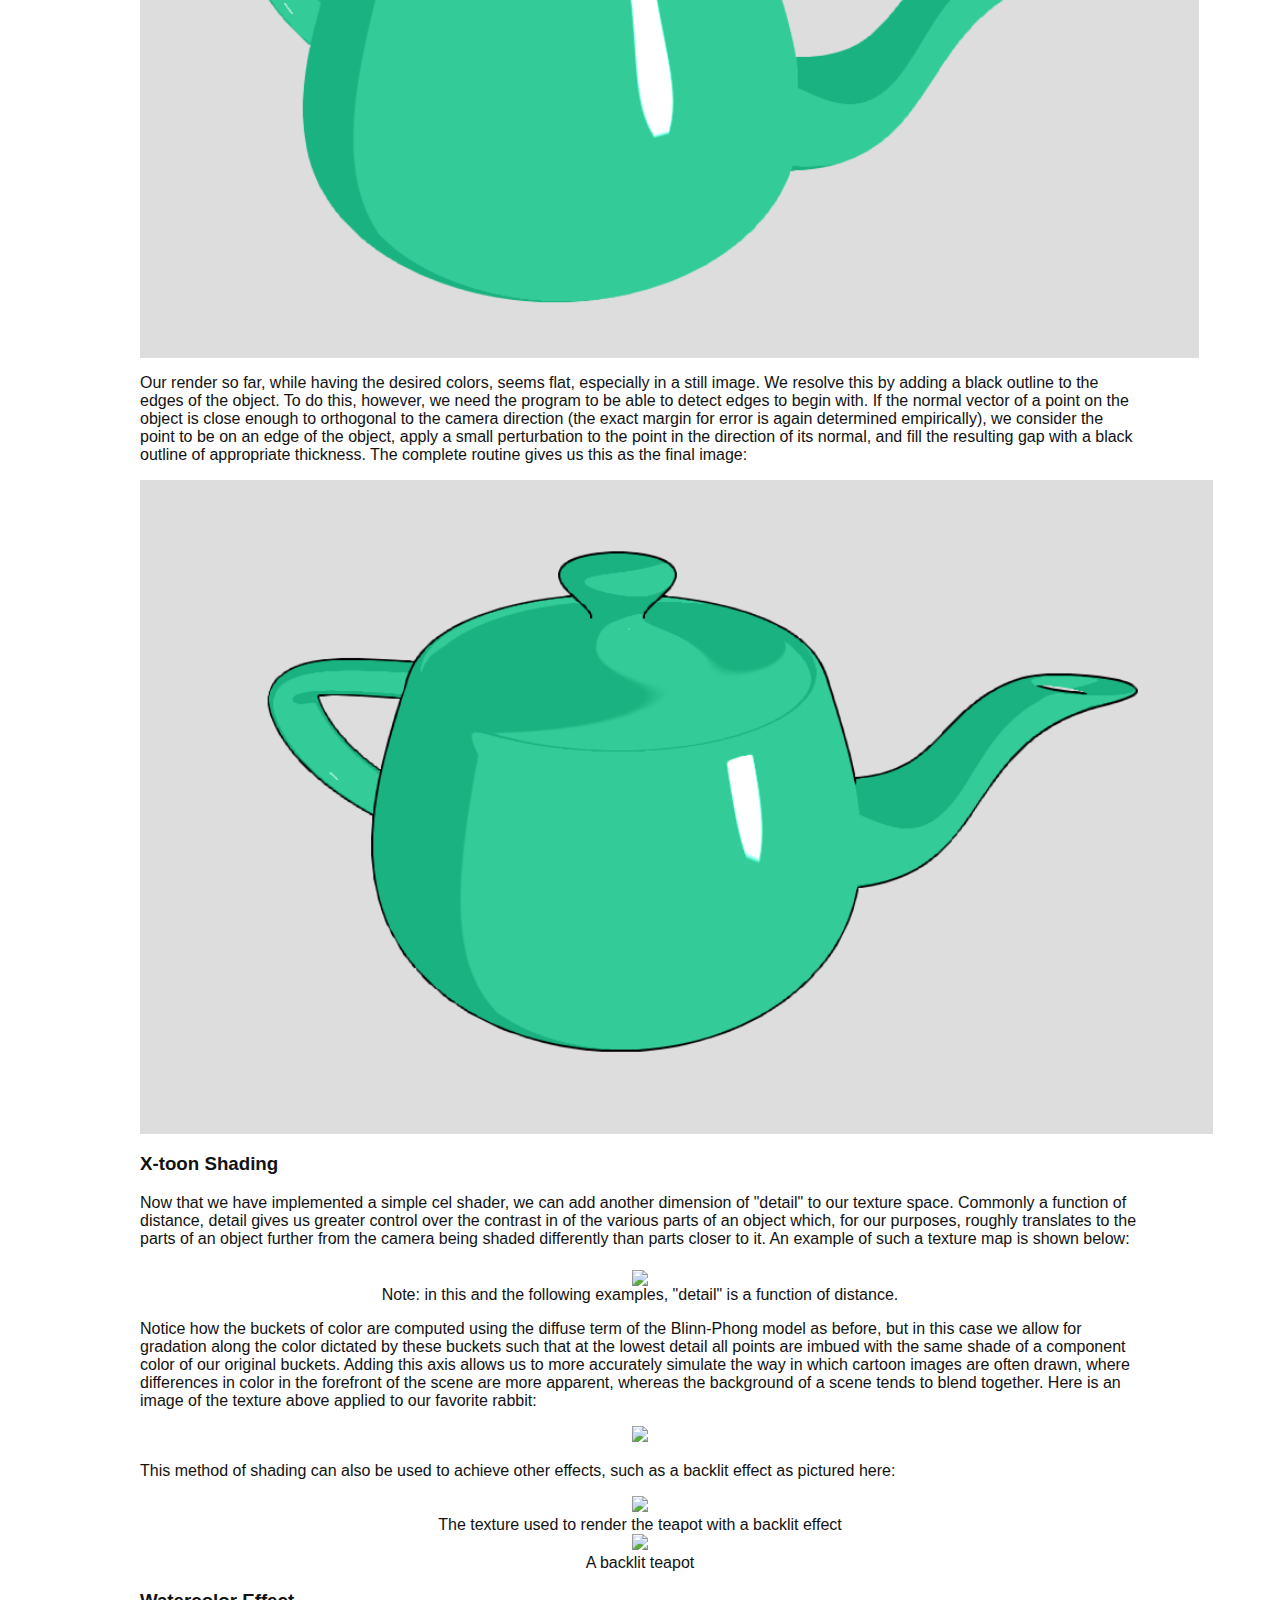
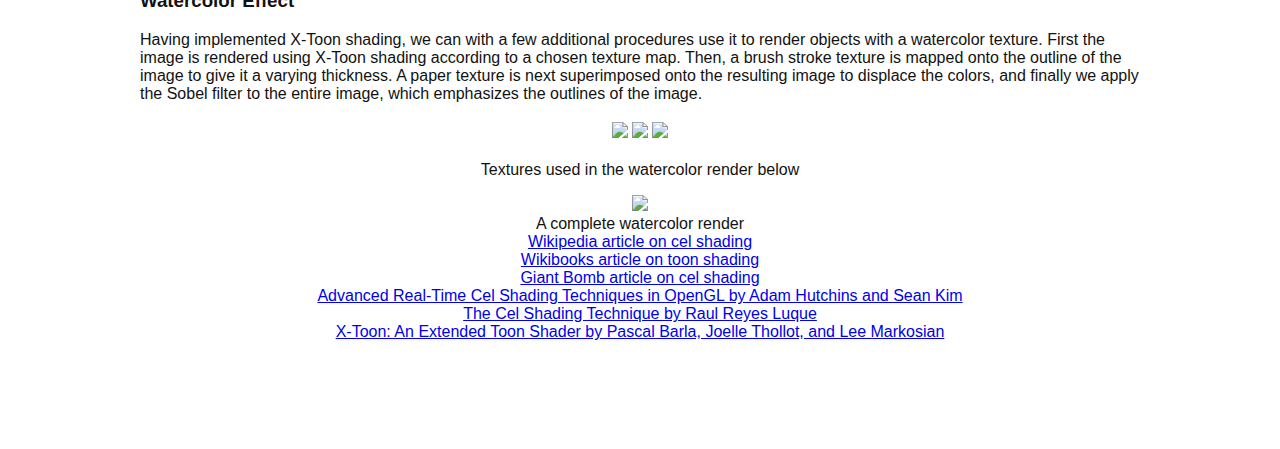
==== commit 4753b13a: "report rough draft" ====
--- a/docs/index.html
+++ b/docs/index.html
@@ -3,9 +3,11 @@
 <head>
 <style>
   body {
+    display: block;
     padding: 100px;
     width: 1000px;
-    margin: auto;
+    margin-left: auto;
+    margin-right: auto;
     text-align: left;
     font-weight: 300;
     font-family: 'Roboto', sans-serif;
@@ -18,63 +20,93 @@
 <title>CS 184 Final Project Proposal</title>
 <meta http-equiv="content-type" content="text/html; charset=utf-8" />
 <link rel="stylesheet" type="text/css" href="style.css" media="screen" />
+<script type="text/javascript" src="http://latex.codecogs.com/latexit.js"></script>
 </head>
 <body>
 <br />
-<h1 align="middle">Final Project Proposal</h1>
+<h1 align="middle">Final Project Report</h1>
     <h2 align="middle">Connor Worley 25261488, Jacob Hood 25549421, Albert Chen 25818036</h2>
         <p></p>
-    <h2 align="middle">Summary</h2>
-        <p>We want to implement shading techniques that allow for the rendering of non-photorealistic images based on 3D models. Though sharing the general approach of the photorealistic shading techniques we implemented in previous projects, some subtle adjustments to these techniques are required to render images in a deliberately unrealistic, cartoonish style.</p>
+    <h2 align="middle">Abstract</h2>
+        <p>The goal of this project was to implement shading techniques that allow for the rendering of non-photorealistic images based on 3D models. Though sharing the general approach of the photorealistic shading techniques we implemented in project 3-2, some subtle adjustments to these techniques are required to render images in a deliberately unrealistic, cartoonish style. This is desirable in several settings of computer graphics, particularly in cartoon and video game animation. We implemented a basic cel shading routine and an extension thereof&mdash;X-toon shading. This involves adding a dimension to our previously one-dimensional texture map; instead of assigning color exclusively based on the diffuse term of the Blinn-Phong model, we add an axis of "detail" (commonly a function of distance) such that at greater detail, there is greater differentiation of color, and at the lowest detail, there is no differentiation of color. Having implemented an X-toon shading routine, we could then extend that to give objects the appearance of being watercolor painted by using a suitable 2D texture map.</p>
         <div align="center">
-            <img src="./images/link.jpg" width="256" />
-            <figcaption align="middle">an example of cel shading (Giant Bomb)</figcaption>
+            <img src="./images/celpot.png"/>
+            <figcaption align="middle">A result of our simple cel shader</figcaption>
         </div>
-
-    <h2 align="middle">Problem Description</h2>
-        <p>We will start with the same “raw materials” as we do with photorealistic shading―a 3D model from which we can extract information about surface normals, intersections with light rays, material properties, and so on. The diffuse, Blinn-Phong, or texture map-based shading methods used in project 3-2 will not suffice for this task; instead, the shading method we use must use surface normal information and proximity to light sources to color the surface in strictly lighter or darker shades of a given color, which as pictured below give the image the appearance of being drawn by hand, when it was in fact rendered from the same kind of mesh we have shaded with photorealistic techniques. This general approach to shading is known as cel shading.</p>
-        <div align="center">
-            <a title="By User:NicolasSourd (Own work) [GFDL (http://www.gnu.org/copyleft/fdl.html), CC-BY-SA-3.0 (http://creativecommons.org/licenses/by-sa/3.0/) or CC BY 2.5 (http://creativecommons.org/licenses/by/2.5)], via Wikimedia Commons" href="https://commons.wikimedia.org/wiki/File%3ACelshading_teapot_large.png"><img width="512" alt="Celshading teapot large" src="https://upload.wikimedia.org/wikipedia/commons/thumb/8/8a/Celshading_teapot_large.png/512px-Celshading_teapot_large.png"/></a>
-            <figcaption align="middle">an example of cel shading (wikipedia)</figcaption>
-        </div>
-        <p>This approach is used in frequently in video games and cartoons to give the appearance of a comic or cartoon without having to hand-draw animations frame-by-frame. Examples of technique in video games include Ōkami and The Legend of Zelda: Breath of the Wild. It is also used in television shows Knights of Sidonia and Archer. Cel shading simulates this visual style by discretizing transitions between light and dark areas rather than a smooth transition. The second component of this will be to trace outlines of the 3D model. This simulates the outlines that are typically found in cartoons or comics.</p>
-        
-    <h2 align="middle">Goals and Deliverables</h2>
-        <p>1. What we plan to deliver:</p>
-        <p>In order to have a succussful project we must implement some form of cel shading along with outline drawing in a way that produces aesthetically pleasing, cartoon-style images from 3D scenes. Our shading should also work in conjunction with texture mapping to allow for textured surfaces. One potential pitfall of this approach would be creating a posterized look rather than a hand-drawn look.</p>
-        <div align="center">
-            <a title="By Siddharth Patil (Own work) [CC0], via Wikimedia Commons" href="https://commons.wikimedia.org/wiki/File%3ALucidity_I.jpg"><img width="512" alt="Lucidity I" src="https://upload.wikimedia.org/wikipedia/commons/thumb/e/e7/Lucidity_I.jpg/512px-Lucidity_I.jpg"/></a>
-            <figcaption align="middle">posterized image of a hibiscus (wikimedia)</figcaption>
-        </div>
-        <p>
-        The user should be able to view the scene from a variety of angles, and interactively move the camera around using the keyboard and mouse. We expect real-time performance of around 30 frames/second, using the WebGL framework provided for project 3-2. We will evaluate the quality of our renders by visual comparison with existing cel shading renders produced by tools like Blender.</p>
-
-</br>
-        <p>2. What we hope to deliver:</p> 
-        <p>If we finish our initial goals ahead of schedule, we plan to also implement X-Toon shading (Barla, P., Thollot, J., and Markosian, L. 2006) to add specular highlighting and backlighting to our scenes. We should produce results similar to those seen in <a href="https://www.youtube.com/watch?v=fxrcGrNZNwQ">this video</a>.
-        If all goes well, we also hope to implment an adaptive outline detection algorithm that will draw outlines of varying thickness depending on the lighting conditions to more accurately simulate hand-drawn outlines. For example, outlines for unlit areas are usually heavier than they are for brightly lit areas.</p>
-        
-    <h2 align="middle">Schedule</h2>
-        <p></p>
-        <div align="center">
-            <table style="width=100%">
-                <tr>
-                    <p>Week 1: Aggregate the images, source code, meshes, etc.</p>
-                </tr>
-                <tr>
-                    <p>Week 2: Write cel shader for Lambertian surfaces</p>
-                </tr>
-                <tr>
-                    <p>Week 3: Extend cel shader program to refracting/reflecting surfaces, and (optimistic) implement X-Toon shading</p>
-                </tr>
-                <tr>
-                    <p>Week 4: Finish write-up, make video and presentation materials</p>
-                </tr>
-            </table>
-        </div>
-
-    <h2 align="middle">Resources</h2>
-    <p>We will use the <a href="https://cs184.eecs.berkeley.edu/article/28">project 3-2 webGL renderer</a> as a starting point for this project.</p>
+    <h2 align="middle">Technical Approach</h2>
+    <h3 align="middle">Simple Cel Shader</h3>
+    <p>We start with the same raw materials as the shader programs implemented in project 3-2, i.e. a 3D mesh object from which we can extract information about surface normals, proximity to the camera and light sources, and so on. We can use this data to inform our simple cel shader in a way similar to before, though with some modifications, which will be detailed in this section. First, to compute the diffuse reflection of a point on the surface of the object, we first consider the Blinn-Phong model:
+    <div lang="latex">
+        L = k_{a}I_{a} + k_{d}\left(\frac{I}{r^2}\right)max\left(0, \bf{n \cdot l }\right) + k_{s}\left(\frac{I}{r^2}\right)max\left(0, \bf{n \cdot h} \right)^{p}
+    </div>
+    In this shader, the diffuse term of the above is used to assign the point in question to one of two "buckets" of shades of the same color. In other words, before we compute anything, we decide on the color we would like the object to have, then compute the diffuse term given the desired point, and depending on which range of values this term occupies, the point is imbued with the corresponding shade. We discretize the shades because it mimics the desired aesthetic; in hand-drawn cartoon images, the parts of an object further from the light source are often drawn in a darker shade of the same color as the rest of the object.
+    </p>
+    <div align="center">
+        <img src="./images/exampleface.png" align="middle" height= "300" width="512"/>
+        <figcaption align="middle">A black and white (and grey) hand-drawn image that demonstrates this notion of shading</figcaption>  
+    </div>
+    <p>The following image is the result of our renderer after this stage of shading, that is, after the calculation of diffuse terms and assignments to color buckets.</p>
+    <div align="center">
+        <img src="./images/teapot3.png" align="middle"/>
+    </div>
+    <p>We consider now specular reflection. The example below shows how in hand-drawn images, specular reflection is implied by highlighting the proper points on the object with a bright white.</p>
+    <div align="center">
+        <img src="./images/apple.jpg" align="middle"/>
+    </div>
+    <p>In the spirit of discretization, we mimic this effect by setting a threshold minimum value of the specular term for which specular reflection occurs. If the specular term as computed in the Blinn-Phong model is greater than or equal to this threshold value, specular reflection occurs and the proper points are shaded a bright white. This threshold value is determined empirically. We see the results of adding this to the previous render:</p>
+    <div align="center">
+        <img src="./images/teapot2.png" align="middle"/>
+    </div>
+    <p>Our render so far, while having the desired colors, seems flat, especially in a still image. We resolve this by adding a black outline to the edges of the object. To do this, however, we need the program to be able to detect edges to begin with. If the normal vector of a point on the object is close enough to orthogonal to the camera direction (the exact margin for error is again determined empirically), we consider the point to be on an edge of the object, apply a small perturbation to the point in the direction of its normal, and fill the resulting gap with a black outline of appropriate thickness. The complete routine gives us this as the final image:</p>
+    <div align="center">
+        <img src="./images/teapot4.png" align="middle"/>
+    </div>
+    <h3>X-toon Shading</h3>
+    <p>Now that we have implemented a simple cel shader, we can add another dimension of "detail" to our texture space. Commonly a function of distance, detail gives us greater control over the contrast in of the various parts of an object which, for our purposes, roughly translates to the parts of an object further from the camera being shaded differently than parts closer to it. An example of such a texture map is shown below:</p>
+    <div align="middle">
+        <img src="./images" align="middle"/>
+        <figcaption align="middle">Note: in this and the following examples, "detail" is a function of distance.</figcaption>
+    </div>
+    <p>Notice how the buckets of color are computed using the diffuse term of the Blinn-Phong model as before, but in this case we allow for gradation along the color dictated by these buckets such that at the lowest detail all points are imbued with the same shade of a component color of our original buckets. Adding this axis allows us to more accurately simulate the way in which cartoon images are often drawn, where differences in color in the forefront of the scene are more apparent, whereas the background of a scene tends to blend together. Here is an image of the texture above applied to our favorite rabbit:</p>
+    <div align="middle">
+        <img src="./images/texturerabbit.png"/>
+    </div>
+    <p>This method of shading can also be used to achieve other effects, such as a backlit effect as pictured here:</p>
+    <div align="middle">
+        <tr>
+            <td align="middle">
+                <img src="./images/teapottexture.png"/>
+                <figcaption align="middle">The texture used to render the teapot with a backlit effect</figcaption>
+            </td>
+            <td align="middle">
+                <img src="./images/backlitteapot.png"/>
+                <figcaption align="middle">A backlit teapot</figcaption>
+            </td>
+        </tr>
+    </div>
+    <h3>Watercolor Effect</h3>
+    <p>Having implemented X-Toon shading, we can with a few additional procedures use it to render objects with a watercolor texture. First the image is rendered using X-Toon shading according to a chosen texture map. Then, a brush stroke texture is mapped onto the outline of the image to give it a varying thickness. A paper texture is next superimposed onto the resulting image to displace the colors, and finally we apply the Sobel filter to the entire image, which emphasizes the outlines of the image.</p>
+    <div align="middle">
+    <table>
+        <tr>
+            <td align="middle">
+                <img src="./images"/>
+            </td>
+            <td align="middle">
+                <img src="./images"/>
+            </td>
+            <td align="middle">
+                <img src="./images"/>
+            </td>
+        </tr>
+    </table>
+    <p>Textures used in the watercolor render below</p>
+    <div align="middle">
+        <img src="./images" />
+        <figcaption align="middle">A complete watercolor render</figcaption>
+    </div>
+    <div>
+        <table>
         <a href="https://en.wikipedia.org/wiki/Cel_shading">Wikipedia article on cel shading</a>
         </br>
         <a href="https://en.wikibooks.org/wiki/GLSL_Programming/Unity/Toon_Shading">Wikibooks article on toon shading</a>
@@ -86,9 +118,7 @@
         <a href="https://raulreyesfinalproject.files.wordpress.com/2012/12/dissertation_cell-shading-raul_reyes_luque.pdf">The Cel Shading Technique by Raul Reyes Luque</a>
         </br>
         <a href="http://maverick.inria.fr/Publications/2006/BTM06a/x-toon.pdf">X-Toon: An Extended Toon Shader by Pascal Barla, Joelle Thollot, and Lee Markosian</a>
-
-        </br>
-        <a href="./milestone.html">Milestone Report</a>
+    </table>
 
 </div>
 </body>
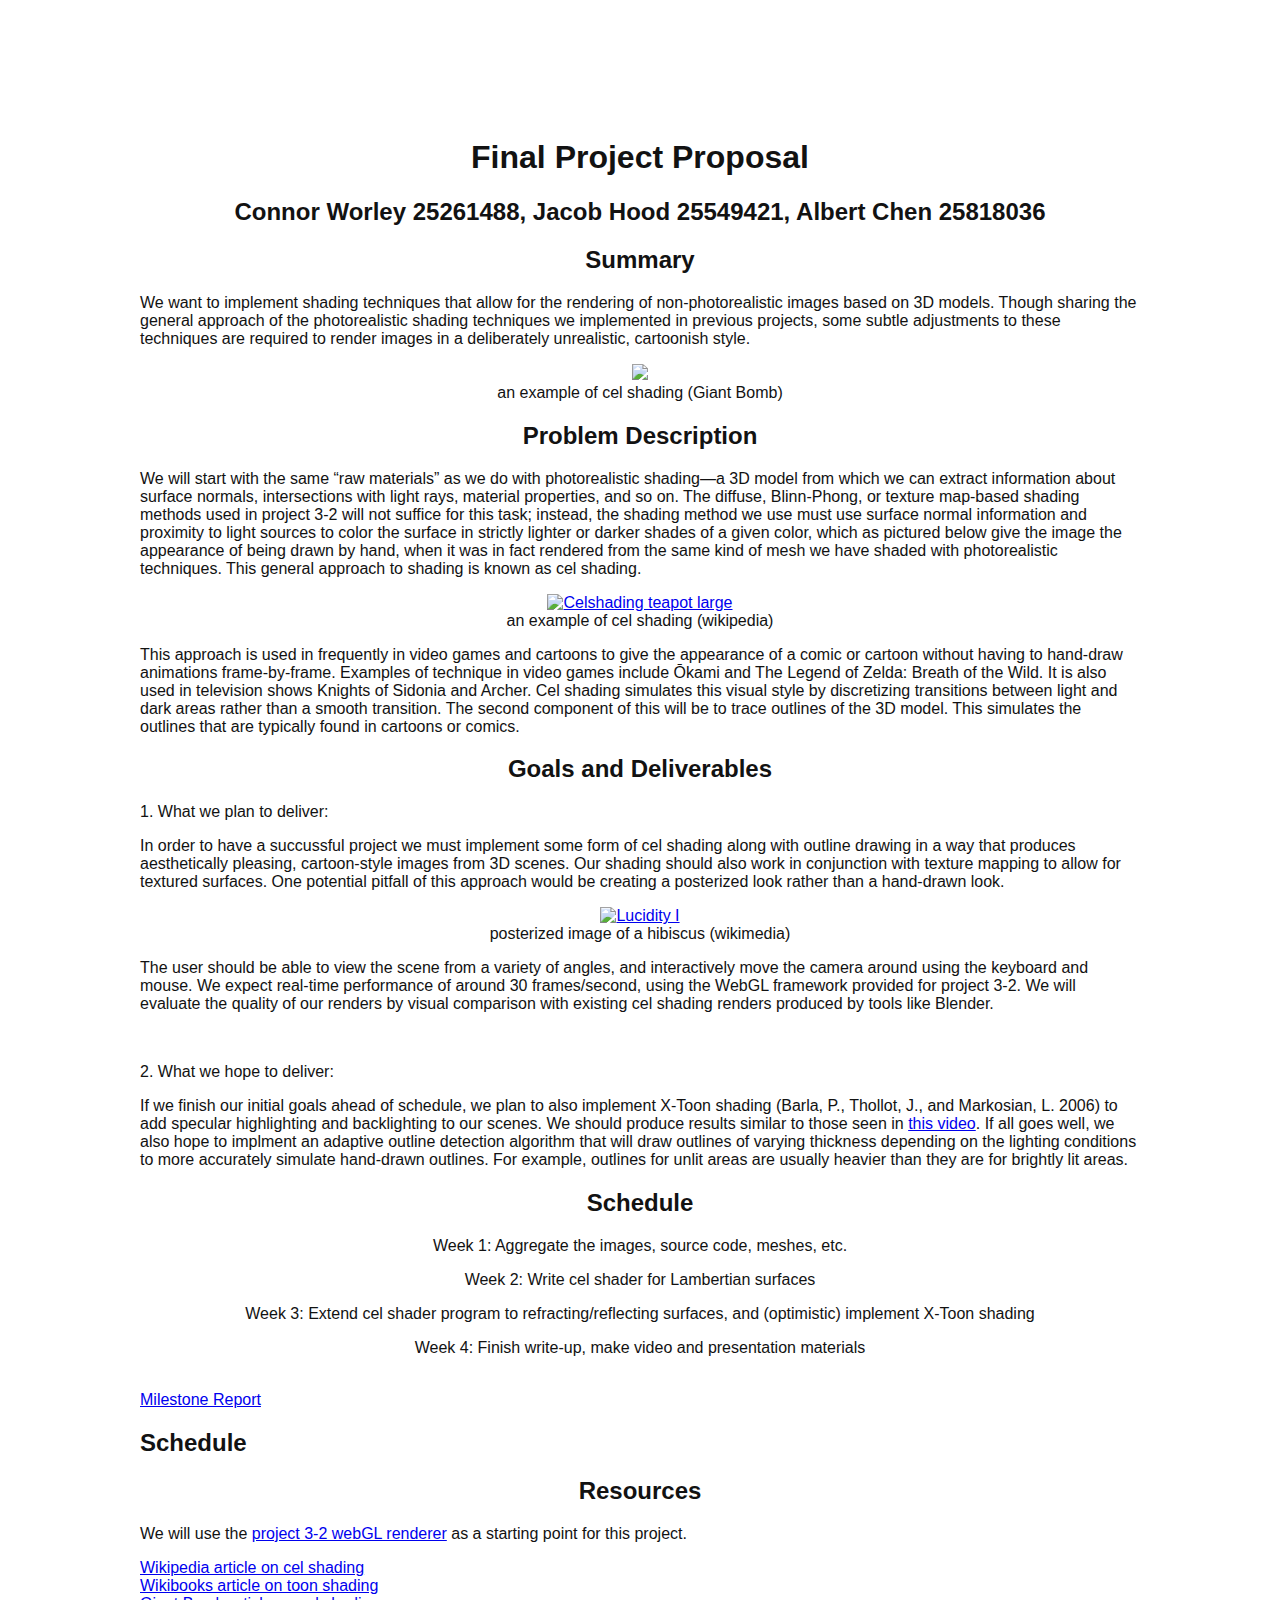
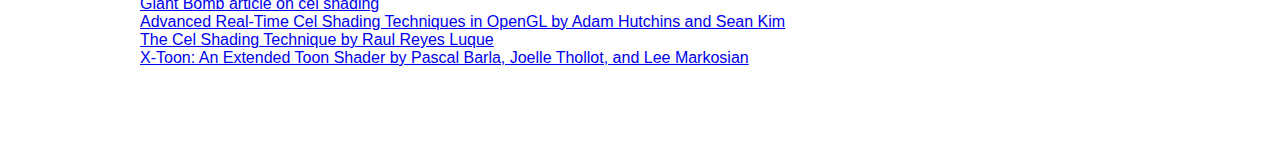
==== commit 5213edcc: "edited report" ====
--- a/docs/index.html
+++ b/docs/index.html
@@ -3,11 +3,9 @@
 <head>
 <style>
   body {
-    display: block;
     padding: 100px;
     width: 1000px;
-    margin-left: auto;
-    margin-right: auto;
+    margin: auto;
     text-align: left;
     font-weight: 300;
     font-family: 'Roboto', sans-serif;
@@ -20,93 +18,67 @@
 <title>CS 184 Final Project Proposal</title>
 <meta http-equiv="content-type" content="text/html; charset=utf-8" />
 <link rel="stylesheet" type="text/css" href="style.css" media="screen" />
-<script type="text/javascript" src="http://latex.codecogs.com/latexit.js"></script>
 </head>
 <body>
 <br />
-<h1 align="middle">Final Project Report</h1>
+<h1 align="middle">Final Project Proposal</h1>
     <h2 align="middle">Connor Worley 25261488, Jacob Hood 25549421, Albert Chen 25818036</h2>
         <p></p>
-    <h2 align="middle">Abstract</h2>
-        <p>The goal of this project was to implement shading techniques that allow for the rendering of non-photorealistic images based on 3D models. Though sharing the general approach of the photorealistic shading techniques we implemented in project 3-2, some subtle adjustments to these techniques are required to render images in a deliberately unrealistic, cartoonish style. This is desirable in several settings of computer graphics, particularly in cartoon and video game animation. We implemented a basic cel shading routine and an extension thereof&mdash;X-toon shading. This involves adding a dimension to our previously one-dimensional texture map; instead of assigning color exclusively based on the diffuse term of the Blinn-Phong model, we add an axis of "detail" (commonly a function of distance) such that at greater detail, there is greater differentiation of color, and at the lowest detail, there is no differentiation of color. Having implemented an X-toon shading routine, we could then extend that to give objects the appearance of being watercolor painted by using a suitable 2D texture map.</p>
+    <h2 align="middle">Summary</h2>
+        <p>We want to implement shading techniques that allow for the rendering of non-photorealistic images based on 3D models. Though sharing the general approach of the photorealistic shading techniques we implemented in previous projects, some subtle adjustments to these techniques are required to render images in a deliberately unrealistic, cartoonish style.</p>
         <div align="center">
-            <img src="./images/celpot.png"/>
-            <figcaption align="middle">A result of our simple cel shader</figcaption>
+            <img src="./images/link.jpg" width="256" />
+            <figcaption align="middle">an example of cel shading (Giant Bomb)</figcaption>
         </div>
-    <h2 align="middle">Technical Approach</h2>
-    <h3 align="middle">Simple Cel Shader</h3>
-    <p>We start with the same raw materials as the shader programs implemented in project 3-2, i.e. a 3D mesh object from which we can extract information about surface normals, proximity to the camera and light sources, and so on. We can use this data to inform our simple cel shader in a way similar to before, though with some modifications, which will be detailed in this section. First, to compute the diffuse reflection of a point on the surface of the object, we first consider the Blinn-Phong model:
-    <div lang="latex">
-        L = k_{a}I_{a} + k_{d}\left(\frac{I}{r^2}\right)max\left(0, \bf{n \cdot l }\right) + k_{s}\left(\frac{I}{r^2}\right)max\left(0, \bf{n \cdot h} \right)^{p}
-    </div>
-    In this shader, the diffuse term of the above is used to assign the point in question to one of two "buckets" of shades of the same color. In other words, before we compute anything, we decide on the color we would like the object to have, then compute the diffuse term given the desired point, and depending on which range of values this term occupies, the point is imbued with the corresponding shade. We discretize the shades because it mimics the desired aesthetic; in hand-drawn cartoon images, the parts of an object further from the light source are often drawn in a darker shade of the same color as the rest of the object.
-    </p>
-    <div align="center">
-        <img src="./images/exampleface.png" align="middle" height= "300" width="512"/>
-        <figcaption align="middle">A black and white (and grey) hand-drawn image that demonstrates this notion of shading</figcaption>  
-    </div>
-    <p>The following image is the result of our renderer after this stage of shading, that is, after the calculation of diffuse terms and assignments to color buckets.</p>
-    <div align="center">
-        <img src="./images/teapot3.png" align="middle"/>
-    </div>
-    <p>We consider now specular reflection. The example below shows how in hand-drawn images, specular reflection is implied by highlighting the proper points on the object with a bright white.</p>
-    <div align="center">
-        <img src="./images/apple.jpg" align="middle"/>
-    </div>
-    <p>In the spirit of discretization, we mimic this effect by setting a threshold minimum value of the specular term for which specular reflection occurs. If the specular term as computed in the Blinn-Phong model is greater than or equal to this threshold value, specular reflection occurs and the proper points are shaded a bright white. This threshold value is determined empirically. We see the results of adding this to the previous render:</p>
-    <div align="center">
-        <img src="./images/teapot2.png" align="middle"/>
-    </div>
-    <p>Our render so far, while having the desired colors, seems flat, especially in a still image. We resolve this by adding a black outline to the edges of the object. To do this, however, we need the program to be able to detect edges to begin with. If the normal vector of a point on the object is close enough to orthogonal to the camera direction (the exact margin for error is again determined empirically), we consider the point to be on an edge of the object, apply a small perturbation to the point in the direction of its normal, and fill the resulting gap with a black outline of appropriate thickness. The complete routine gives us this as the final image:</p>
-    <div align="center">
-        <img src="./images/teapot4.png" align="middle"/>
-    </div>
-    <h3>X-toon Shading</h3>
-    <p>Now that we have implemented a simple cel shader, we can add another dimension of "detail" to our texture space. Commonly a function of distance, detail gives us greater control over the contrast in of the various parts of an object which, for our purposes, roughly translates to the parts of an object further from the camera being shaded differently than parts closer to it. An example of such a texture map is shown below:</p>
-    <div align="middle">
-        <img src="./images" align="middle"/>
-        <figcaption align="middle">Note: in this and the following examples, "detail" is a function of distance.</figcaption>
-    </div>
-    <p>Notice how the buckets of color are computed using the diffuse term of the Blinn-Phong model as before, but in this case we allow for gradation along the color dictated by these buckets such that at the lowest detail all points are imbued with the same shade of a component color of our original buckets. Adding this axis allows us to more accurately simulate the way in which cartoon images are often drawn, where differences in color in the forefront of the scene are more apparent, whereas the background of a scene tends to blend together. Here is an image of the texture above applied to our favorite rabbit:</p>
-    <div align="middle">
-        <img src="./images/texturerabbit.png"/>
-    </div>
-    <p>This method of shading can also be used to achieve other effects, such as a backlit effect as pictured here:</p>
-    <div align="middle">
-        <tr>
-            <td align="middle">
-                <img src="./images/teapottexture.png"/>
-                <figcaption align="middle">The texture used to render the teapot with a backlit effect</figcaption>
-            </td>
-            <td align="middle">
-                <img src="./images/backlitteapot.png"/>
-                <figcaption align="middle">A backlit teapot</figcaption>
-            </td>
-        </tr>
-    </div>
-    <h3>Watercolor Effect</h3>
-    <p>Having implemented X-Toon shading, we can with a few additional procedures use it to render objects with a watercolor texture. First the image is rendered using X-Toon shading according to a chosen texture map. Then, a brush stroke texture is mapped onto the outline of the image to give it a varying thickness. A paper texture is next superimposed onto the resulting image to displace the colors, and finally we apply the Sobel filter to the entire image, which emphasizes the outlines of the image.</p>
-    <div align="middle">
-    <table>
-        <tr>
-            <td align="middle">
-                <img src="./images"/>
-            </td>
-            <td align="middle">
-                <img src="./images"/>
-            </td>
-            <td align="middle">
-                <img src="./images"/>
-            </td>
-        </tr>
-    </table>
-    <p>Textures used in the watercolor render below</p>
-    <div align="middle">
-        <img src="./images" />
-        <figcaption align="middle">A complete watercolor render</figcaption>
-    </div>
-    <div>
-        <table>
+
+    <h2 align="middle">Problem Description</h2>
+        <p>We will start with the same “raw materials” as we do with photorealistic shading―a 3D model from which we can extract information about surface normals, intersections with light rays, material properties, and so on. The diffuse, Blinn-Phong, or texture map-based shading methods used in project 3-2 will not suffice for this task; instead, the shading method we use must use surface normal information and proximity to light sources to color the surface in strictly lighter or darker shades of a given color, which as pictured below give the image the appearance of being drawn by hand, when it was in fact rendered from the same kind of mesh we have shaded with photorealistic techniques. This general approach to shading is known as cel shading.</p>
+        <div align="center">
+            <a title="By User:NicolasSourd (Own work) [GFDL (http://www.gnu.org/copyleft/fdl.html), CC-BY-SA-3.0 (http://creativecommons.org/licenses/by-sa/3.0/) or CC BY 2.5 (http://creativecommons.org/licenses/by/2.5)], via Wikimedia Commons" href="https://commons.wikimedia.org/wiki/File%3ACelshading_teapot_large.png"><img width="512" alt="Celshading teapot large" src="https://upload.wikimedia.org/wikipedia/commons/thumb/8/8a/Celshading_teapot_large.png/512px-Celshading_teapot_large.png"/></a>
+            <figcaption align="middle">an example of cel shading (wikipedia)</figcaption>
+        </div>
+        <p>This approach is used in frequently in video games and cartoons to give the appearance of a comic or cartoon without having to hand-draw animations frame-by-frame. Examples of technique in video games include Ōkami and The Legend of Zelda: Breath of the Wild. It is also used in television shows Knights of Sidonia and Archer. Cel shading simulates this visual style by discretizing transitions between light and dark areas rather than a smooth transition. The second component of this will be to trace outlines of the 3D model. This simulates the outlines that are typically found in cartoons or comics.</p>
+        
+    <h2 align="middle">Goals and Deliverables</h2>
+        <p>1. What we plan to deliver:</p>
+        <p>In order to have a succussful project we must implement some form of cel shading along with outline drawing in a way that produces aesthetically pleasing, cartoon-style images from 3D scenes. Our shading should also work in conjunction with texture mapping to allow for textured surfaces. One potential pitfall of this approach would be creating a posterized look rather than a hand-drawn look.</p>
+        <div align="center">
+            <a title="By Siddharth Patil (Own work) [CC0], via Wikimedia Commons" href="https://commons.wikimedia.org/wiki/File%3ALucidity_I.jpg"><img width="512" alt="Lucidity I" src="https://upload.wikimedia.org/wikipedia/commons/thumb/e/e7/Lucidity_I.jpg/512px-Lucidity_I.jpg"/></a>
+            <figcaption align="middle">posterized image of a hibiscus (wikimedia)</figcaption>
+        </div>
+        <p>
+        The user should be able to view the scene from a variety of angles, and interactively move the camera around using the keyboard and mouse. We expect real-time performance of around 30 frames/second, using the WebGL framework provided for project 3-2. We will evaluate the quality of our renders by visual comparison with existing cel shading renders produced by tools like Blender.</p>
+
+</br>
+        <p>2. What we hope to deliver:</p> 
+        <p>If we finish our initial goals ahead of schedule, we plan to also implement X-Toon shading (Barla, P., Thollot, J., and Markosian, L. 2006) to add specular highlighting and backlighting to our scenes. We should produce results similar to those seen in <a href="https://www.youtube.com/watch?v=fxrcGrNZNwQ">this video</a>.
+        If all goes well, we also hope to implment an adaptive outline detection algorithm that will draw outlines of varying thickness depending on the lighting conditions to more accurately simulate hand-drawn outlines. For example, outlines for unlit areas are usually heavier than they are for brightly lit areas.</p>
+        
+    <h2 align="middle">Schedule</h2>
+        <p></p>
+        <div align="center">
+            <table style="width=100%">
+                <tr>
+                    <p>Week 1: Aggregate the images, source code, meshes, etc.</p>
+                </tr>
+                <tr>
+                    <p>Week 2: Write cel shader for Lambertian surfaces</p>
+                </tr>
+                <tr>
+                    <p>Week 3: Extend cel shader program to refracting/reflecting surfaces, and (optimistic) implement X-Toon shading</p>
+                </tr>
+                <tr>
+                    <p>Week 4: Finish write-up, make video and presentation materials</p>
+                </tr>
+            </table>
+        </div>
+
+        </br>
+        <a href="./milestone.html">Milestone Report</a>
+
+    <h2 align="">Schedule</h2>
+    <h2 align="middle">Resources</h2>
+    <p>We will use the <a href="https://cs184.eecs.berkeley.edu/article/28">project 3-2 webGL renderer</a> as a starting point for this project.</p>
         <a href="https://en.wikipedia.org/wiki/Cel_shading">Wikipedia article on cel shading</a>
         </br>
         <a href="https://en.wikibooks.org/wiki/GLSL_Programming/Unity/Toon_Shading">Wikibooks article on toon shading</a>
@@ -118,7 +90,6 @@
         <a href="https://raulreyesfinalproject.files.wordpress.com/2012/12/dissertation_cell-shading-raul_reyes_luque.pdf">The Cel Shading Technique by Raul Reyes Luque</a>
         </br>
         <a href="http://maverick.inria.fr/Publications/2006/BTM06a/x-toon.pdf">X-Toon: An Extended Toon Shader by Pascal Barla, Joelle Thollot, and Lee Markosian</a>
-    </table>
 
 </div>
 </body>
